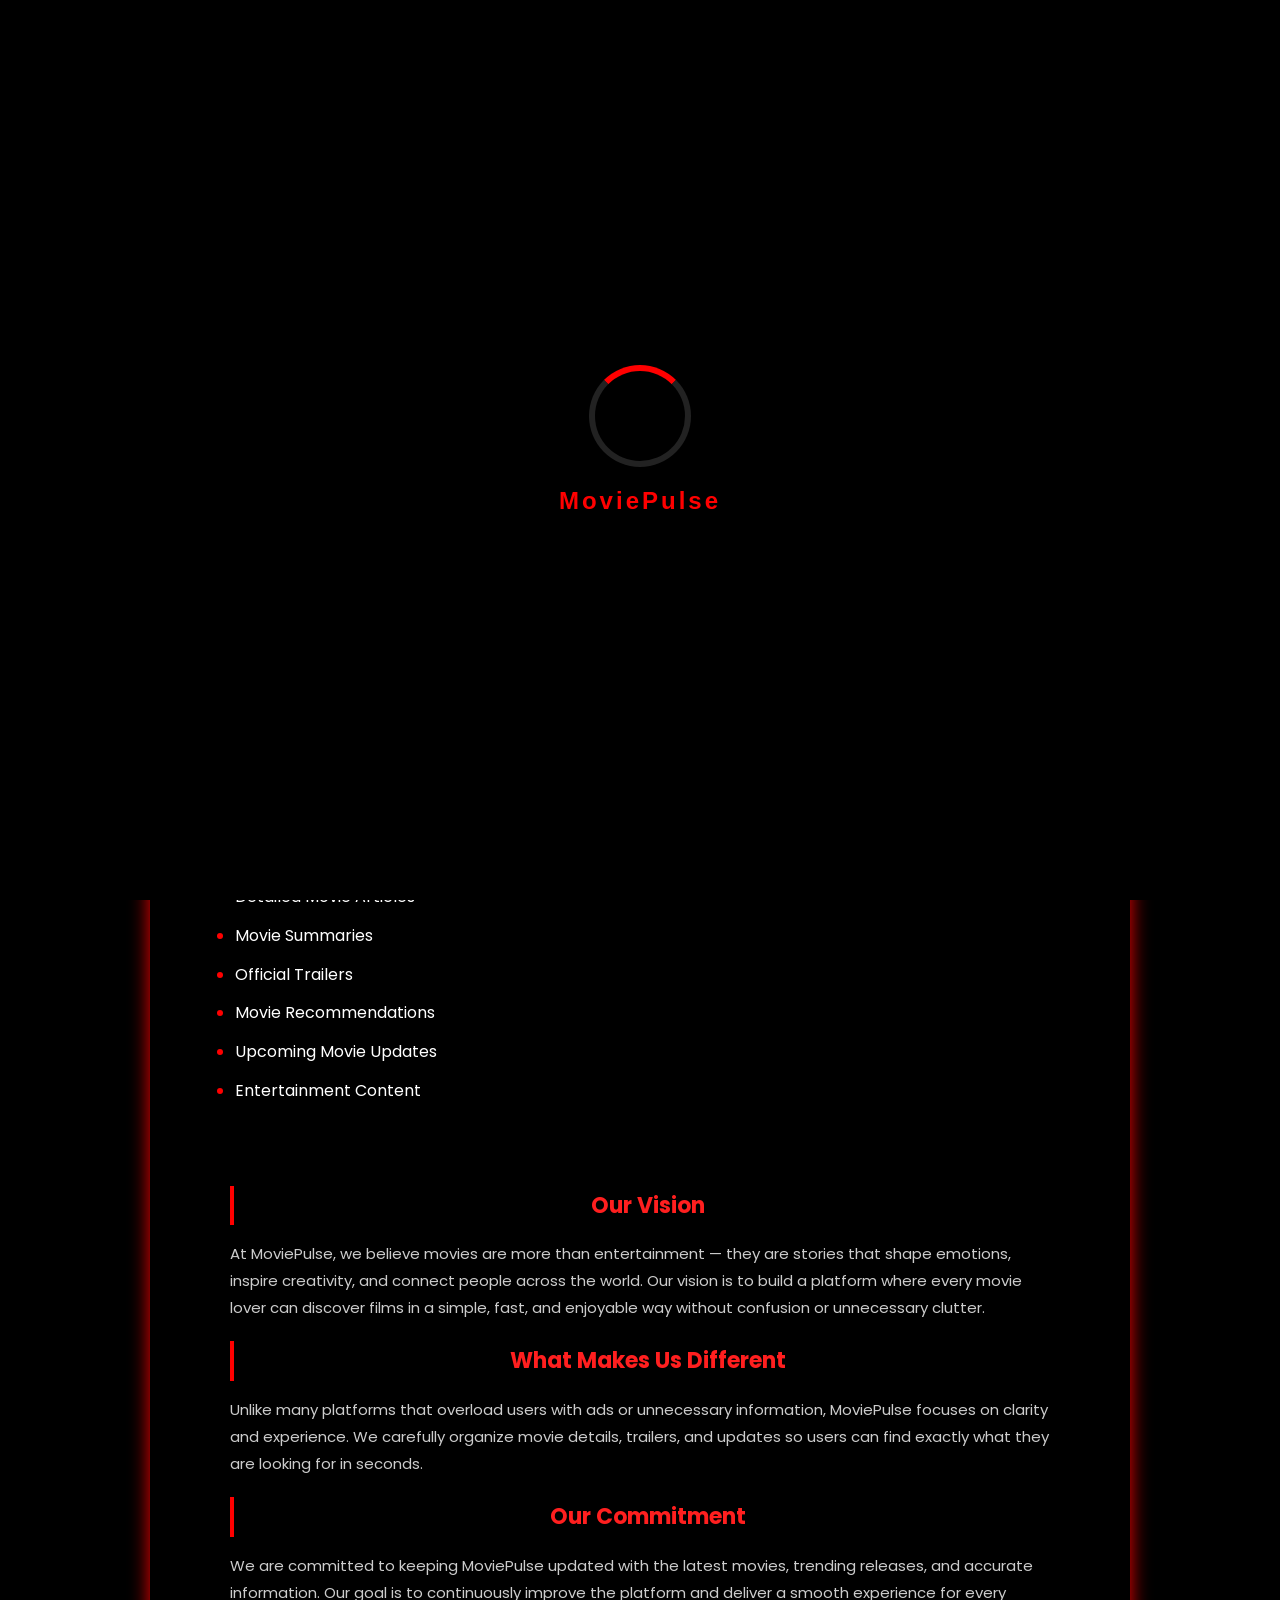
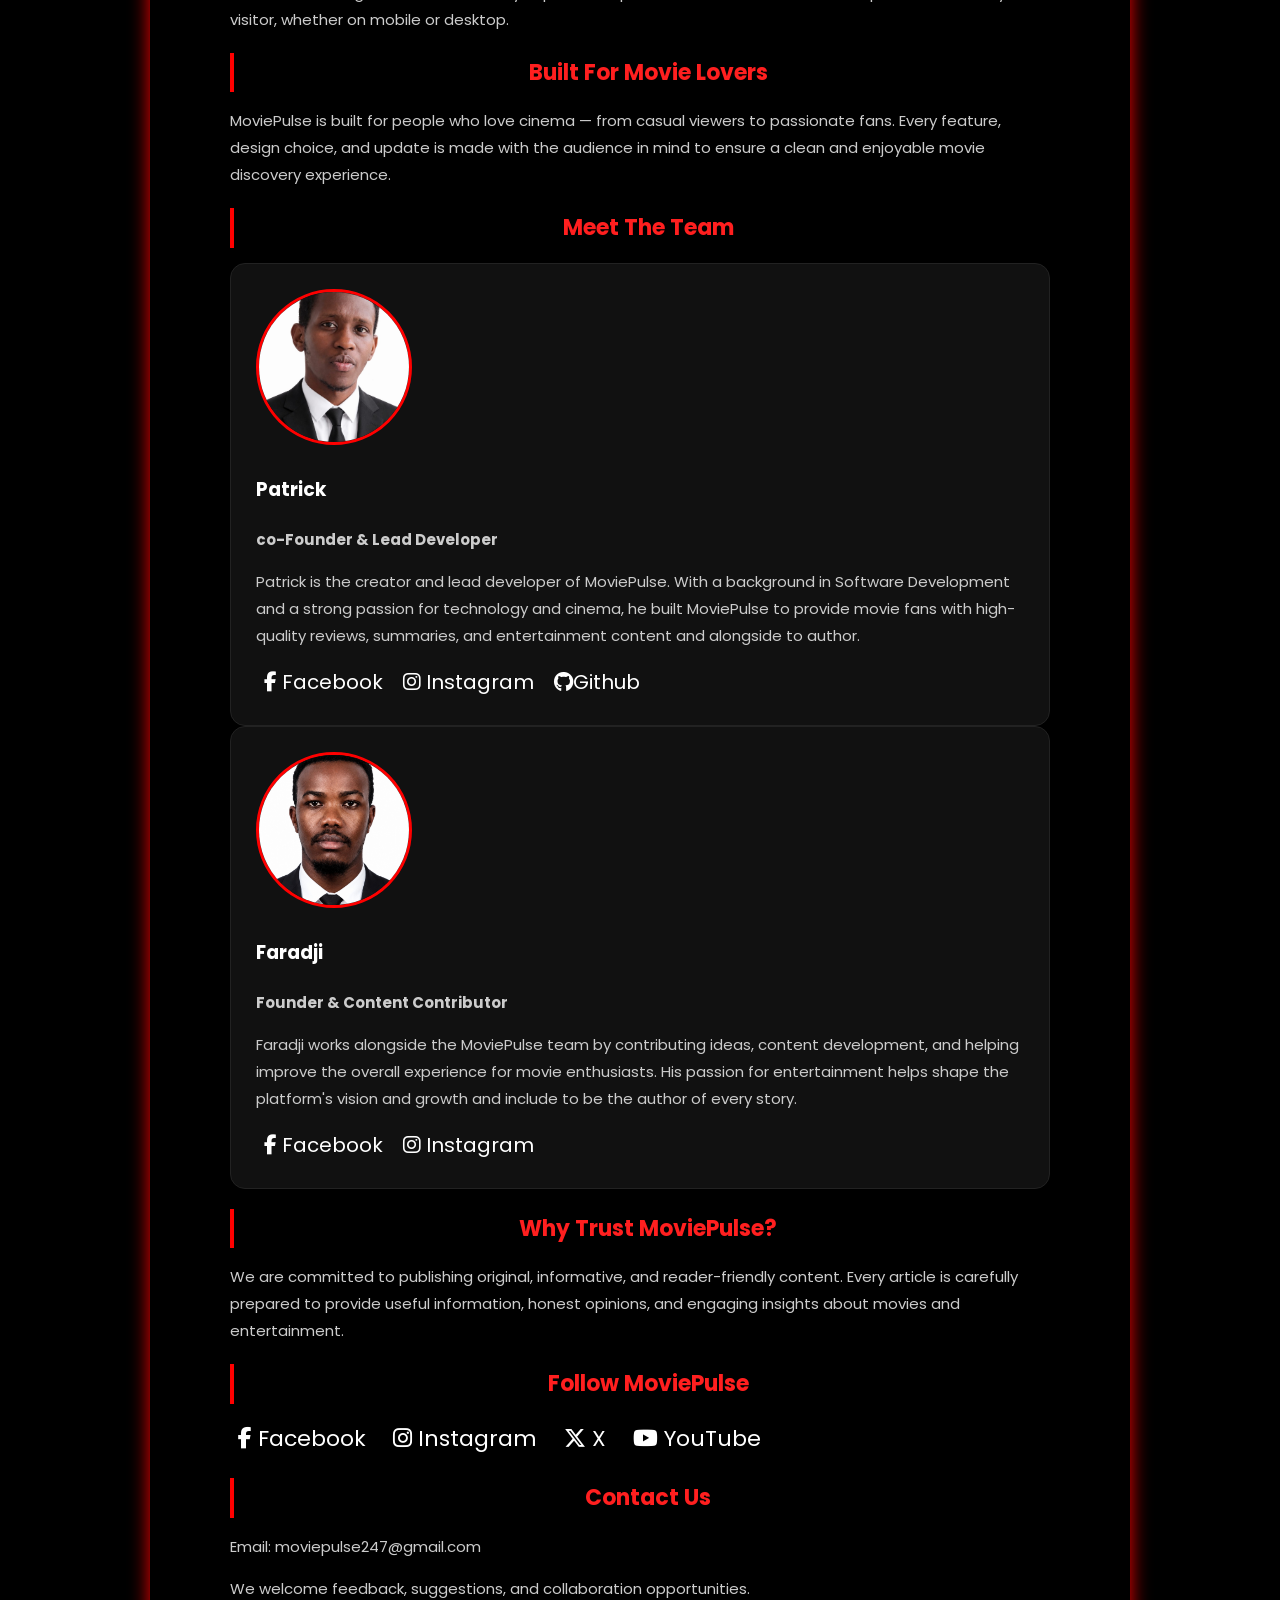
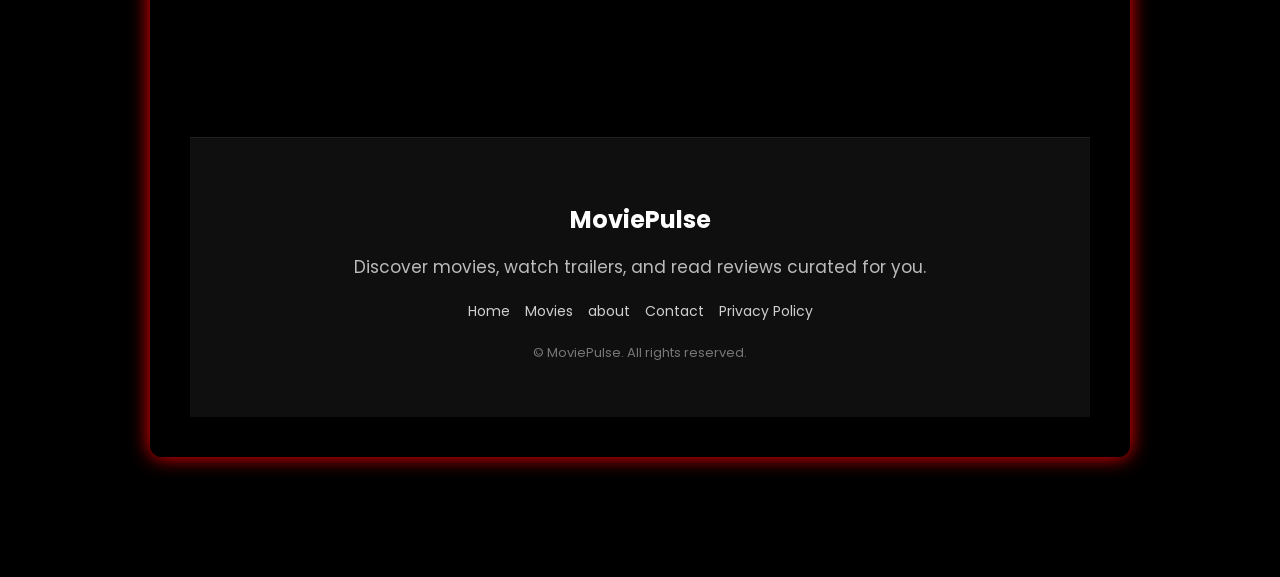
==== about.html @ 517212b6 "Revamp about page layout with logo and nav updates Updated the layout of the about page with logo on" ====
<!-- about.html - updated with logo left, nav right, logo links to home, hover animation -->
<!DOCTYPE html>
<html lang="en">
<head>
<meta charset="UTF-8">
<meta name="viewport" content="width=device-width, initial-scale=1.0">
<title>About Us - MoviePulse247</title>
 <link rel="icon" type="image/png" href="moviepulse (2).png">
 <meta name="description" content="Watch latest movie trailers, reviews, cast details and updates on MoviePulse.">
<meta name="keywords" content="movies, trailers, film reviews, MoviePulse, cinema updates">
<link href="https://fonts.googleapis.com/css2?family=Poppins:wght@300;400;600&display=swap" rel="stylesheet">
        <link rel="stylesheet" href="https://cdnjs.cloudflare.com/ajax/libs/font-awesome/6.5.2/css/all.min.css">

<style>
    body {
        margin: 0;
        font-family: 'Poppins', sans-serif;
        background: black;
        color: white;
    }

    .video-bg {
        position: fixed;
        width: 100%;
        height: 100%;
        object-fit: cover;
        z-index: -1;
        opacity: 0.25;
    }

    header {
        display: flex;
        justify-content: space-between;
        align-items: center;
        padding: 15px 40px;
        background: rgba(0,0,0,0.85);
        border-bottom: 1px solid red;
    }

    .logo {
        font-size: 28px;
        font-weight: 600;
        color: red;
        text-decoration: none;
        transition: transform 0.3s ease, color 0.3s ease;
    }
    .logo:hover { transform: rotate(-10deg) scale(1.1); color:#ff4c4c; }

    .navbar ul {
        list-style: none;
        display: flex;
        gap: 25px;
        margin: 0;
        padding: 0;
    }
    .navbar ul li a {
        color: white;
        text-decoration: none;
        font-size: 16px;
    }
    .navbar ul li a:hover,
    .navbar ul li a.active {
        color: red;
        border-bottom: 2px solid red;
        padding-bottom: 2px;
    }

    .content-box {
        max-width: 900px;
        margin: 120px auto;
        padding: 40px;
        background: rgba(0,0,0,0.85);
        border-radius: 12px;
        box-shadow: 0 0 20px red;
    }

    h1, h2 {
        color: red;
        text-align: center;
    }

    p {
        line-height: 1.7;
        font-size: 17px;
    }

    .terms-link {
        color: #ff4444;
        text-decoration: underline;
        cursor: pointer;
    }

  .site-footer{
  margin-top:60px;
  background:#0f0f0f;
  color:#fff;
  padding:40px 20px;
  text-align:center;
  border-top:1px solid #222;
}

.footer-container{
  max-width:1000px;
  margin:auto;
}

.footer-logo{
  font-size:24px;
  margin-bottom:10px;
}

.footer-text{
  color:#bbb;
  margin-bottom:20px;
  line-height:1.6;
}

.footer-links{
  display:flex;
  flex-wrap:wrap;
  justify-content:center;
  gap:15px;
  margin-bottom:20px;
}

.footer-links a{
  color:#fff;
  text-decoration:none;
  font-size:14px;
  opacity:0.8;
  transition:0.3s;
}

.footer-links a:hover{
  opacity:1;
  color:red;
}

.footer-copy{
  font-size:13px;
  color:#777;
}

    .popup {
        display: none;
        position: fixed;
        z-index: 1000;
        left: 0;
        top: 0;
        width: 100%;
        height: 100%;
        background: black;
    }

    .popup-content {
        background: #fff;
        margin: 10% auto;
        padding: 20px;
        width: 80%;
        max-width: 500px;
        border-radius: 10px;
        text-align: left;
        color: #000;
    }

    .close-btn {
        float: right;
        font-size: 25px;
        cursor: pointer;
    }
        #loader {
  position: fixed;
  top: 0;
  left: 0;
  width: 100%;
  height: 100%;
  background: black;
  display: flex;
  flex-direction: column;
  justify-content: center;
  align-items: center;
  z-index: 9999;
}

.spinner {
  width: 90px;
  height: 90px;
  border: 6px solid #222;
  border-top: 6px solid red;
  border-radius: 50%;
  animation: spin 1s linear infinite;
}

#loader h2 {
  color: red;
  margin-top: 20px;
  font-family: Arial;
  letter-spacing: 3px;
}

@keyframes spin {
  100% {
    transform: rotate(360deg);
  }
}
/* MAIN PAGE */
.about-page{
    max-width:1100px;
    margin:auto;
    padding:40px 20px;
    color:white;
    line-height:1.8;
}

/* HEADINGS */
.about-page h1{
    color:#ff0000;
    text-align:center;
    font-size:3rem;
    margin-bottom:20px;
}

.about-page h2{
    color:#ff0000;
    margin-top:40px;
    margin-bottom:15px;
    border-left:4px solid #ff0000;
    padding-left:12px;
}

.about-page h3{
    color:white;
}

/* PARAGRAPHS */
.about-page p{
    color:#ddd;
    font-size:1.05rem;
}

/* LISTS */
.about-page ul{
    padding-left:25px;
}

.about-page li{
    color:white;
    margin-bottom:10px;
}

/* RED BULLETS */
.about-page li::marker{
    color:#ff0000;
}

/* PROFILE CARDS */
.member-card{
    background:#111;
    border:1px solid #222;
    border-radius:15px;
    padding:25px;
    transition:.3s;
}

.member-card:hover{
    border-color:#ff0000;
    transform:translateY(-5px);
}

/* PROFILE IMAGE */
.profile-img{
    width:150px;
    height:150px;
    border-radius:50%;
    object-fit:cover;
    border:3px solid #ff0000;
}

/* ROLE */
.role{
    color:#ff0000;
    font-weight:bold;
}

/* SOCIAL ICONS */
.socials{
    margin-top:15px;
}

.socials a{
    color:white;
    text-decoration:none;
    margin:0 8px;
    font-size:20px;
    transition:.3s;
}

.socials a:hover{
    color:#ff0000;
}

/* WEBSITE SOCIALS */
.website-socials{
    margin-top:15px;
}

.website-socials a{
    color:white;
    font-size:22px;
    margin-right:15px;
    transition:.3s;
}

.website-socials a:hover{
    color:#ff0000;
}
        .about-extra{
    margin-top:40px;
    padding:20px;
    max-width:900px;
}

.about-extra h2{
    color:#ff1f1f;
    margin-top:20px;
    font-size:22px;
}

.about-extra p{
    color:#ccc;
    line-height:1.8;
    margin-top:10px;
    font-size:15px;
}
</style>
</head>

<body>
        <div id="loader">
  <div class="spinner"></div>
  <h2>MoviePulse</h2>
</div>

<header>
    <a href="index.html" class="logo"> MoviePulse247</a>
        
 
    <nav class="navbar">
        <ul id ="menu">
            <li><a href="index.html">Home</a></li>
            <li><a href="poster.html">movies</a></li>
            <li><a href="about.html" class="active">About</a></li>
           <li><a href="privacy.html">privacy policy</a></li>
                <li><a href="contact.html">contact</a></li>
        </ul>
    </nav>
</header>
       

<div class="content-box">

    <h1>About MoviePulse247</h1>

    <p>

<strong>MoviePulse247</strong> is an independent movie review website created for movie lovers who want honest reviews, trailer breakdowns, recommendations, and entertainment news. We focus on helping viewers decide what to watch by publishing original reviews rather than simply repeating movie summaries.

    </p>

    <p>
        We are passionate about cinema, storytelling, and helping movie lovers stay informed 24/7.
    </p>

    <p>
        To read our Terms & Conditions, click here:
        <a href="#terms" class="terms-link" id="openTerms">Go to Terms & Conditions</a>
    </p>

        <section class="about-page">

  <h2>Our Mission</h2>

  <p>
    Our mission is to create a reliable and easy-to-use movie platform where visitors
    can explore films, learn about upcoming releases, read detailed reviews, and find
    recommendations based on their interests. We aim to make discovering movies simple,
    enjoyable, and accessible to everyone.
  </p>

  <h2>What We Offer</h2>

  <ul>
    <li>Movie Reviews</li>
    <li>Detailed Movie Articles</li>
    <li>Movie Summaries</li>
    <li>Official Trailers</li>
    <li>Movie Recommendations</li>
    <li>Upcoming Movie Updates</li>
    <li>Entertainment Content</li>
  </ul>
         <div class="about-extra">

  <h2>Our Vision</h2>
  <p>
    At MoviePulse, we believe movies are more than entertainment — they are stories that shape emotions, inspire creativity, and connect people across the world. Our vision is to build a platform where every movie lover can discover films in a simple, fast, and enjoyable way without confusion or unnecessary clutter.
  </p>

  <h2>What Makes Us Different</h2>
  <p>
    Unlike many platforms that overload users with ads or unnecessary information, MoviePulse focuses on clarity and experience. We carefully organize movie details, trailers, and updates so users can find exactly what they are looking for in seconds.
  </p>

  <h2>Our Commitment</h2>
  <p>
    We are committed to keeping MoviePulse updated with the latest movies, trending releases, and accurate information. Our goal is to continuously improve the platform and deliver a smooth experience for every visitor, whether on mobile or desktop.
  </p>

  <h2>Built For Movie Lovers</h2>
  <p>
    MoviePulse is built for people who love cinema — from casual viewers to passionate fans. Every feature, design choice, and update is made with the audience in mind to ensure a clean and enjoyable movie discovery experience.
  </p>

  <h2>Meet The Team</h2>

  <div class="team-container">

    <div class="member-card">
      <img src="porfile2.jpeg" alt="Shyaka Patrick" class="profile-img">
      <h3>Patrick</h3>
      <p class="role">co-Founder & Lead Developer</p>

      <p>
        Patrick is the creator and lead developer of MoviePulse. With a background
        in Software Development and a strong passion for technology and cinema,
        he built MoviePulse to provide movie fans with high-quality reviews,
        summaries, and entertainment content and alongside to author.
      </p>

      <div class="socials">
        <a href="#"><i class="fa-brands fa-facebook-f"></i> Facebook</a>
       <a href="#"><i class="fa-brands fa-instagram"></i> Instagram</a>
      <a href="#"> <i class="fa-brands fa-github"></i>Github</a>
      </div>
    </div>

    <div class="member-card">
      <img src="profile3.jpeg" alt="Faradji" class="profile-img">
      <h3>Faradji</h3>
      <p class="role">Founder & Content Contributor</p>

      <p>
        Faradji works alongside the MoviePulse team by contributing ideas,
        content development, and helping improve the overall experience for
        movie enthusiasts. His passion for entertainment helps shape the
        platform's vision and growth and include to be the author of every story.
      </p>

      <div class="socials">
      <a href="#"><i class="fa-brands fa-facebook-f"></i> Facebook</a>
     <a href="#"><i class="fa-brands fa-instagram"></i> Instagram</a>
      </div>
    </div>

  </div>

  <h2>Why Trust MoviePulse?</h2>

  <p>
    We are committed to publishing original, informative, and reader-friendly
    content. Every article is carefully prepared to provide useful information,
    honest opinions, and engaging insights about movies and entertainment.
  </p>

  <h2>Follow MoviePulse</h2>

  <div class="website-socials">
 <div class="socials">
  <a href="#"><i class="fa-brands fa-facebook-f"></i> Facebook</a>
  <a href="#"><i class="fa-brands fa-instagram"></i> Instagram</a>
  <a href="#"><i class="fa-brands fa-x-twitter"></i> X</a>
  <a href="#"><i class="fa-brands fa-youtube"></i> YouTube</a>
</div>
  </div>

  <h2>Contact Us</h2>

  <p>
    Email: moviepulse247@gmail.com
  </p>

  <p>
    We welcome feedback, suggestions, and collaboration opportunities.
  </p>

</section>

  <footer class="site-footer">
  <div class="footer-container">

    <h3 class="footer-logo">MoviePulse</h3>

    <p class="footer-text">
      Discover movies, watch trailers, and read reviews curated for you.
    </p>

    <div class="footer-links">
      <a href="index.html">Home</a>
      <a href="poster.html">Movies</a>
      <a href="about.html">about</a>
      <a href="contact.html">Contact</a>
      <a href="privacy.html">Privacy Policy</a>
    </div>

    <p class="footer-copy">
      © MoviePulse. All rights reserved.
    </p>

  </div>
</footer>

<div id="termsPopup" class="popup">
  <div class="popup-content">
    <span class="close-btn" id="closeTerms">&times;</span>
    <h2>Terms & Conditions</h2>
    <p>
     <bold>Terms and Conditions</bold> 

Welcome to MoviePulse. By accessing this website, you agree to comply with these terms.
<strong> Use of Content</strong>
All content on this site is for informational purposes only. You may not copy, reproduce, or distribute content without permission.
<bold>Intellectual Property</bold> 

All logos, text, and design elements are owned by MoviePulse unless otherwise stated. Third-party content belongs to its respective owners.

<strong> No Hosting of Content</strong>

MoviePulse does not host or upload any movies or copyrighted content. We only provide reviews, trailers, and informational content.

<strong> User Responsibilities</strong>

Users agree not to misuse the website or engage in harmful activities.

<bold>Contact</bold>

For any questions, please contact us via the Contact page.

    </p>
  </div>
</div>
        </div>
        


</div>
<script>
document.getElementById("openTerms").onclick = function() {
  document.getElementById("termsPopup").style.display = "block";
};

document.getElementById("closeTerms").onclick = function() {
  document.getElementById("termsPopup").style.display = "none";
};

window.onclick = function(event) {
  if (event.target == document.getElementById("termsPopup")) {
    document.getElementById("termsPopup").style.display = "none";
  }
};
</script>
        <script>
        window.addEventListener("load", function () {
  setTimeout(() => {
    document.getElementById("loader").style.display = "none";
  }, 2500);
});
        </script>

</body>
</html>
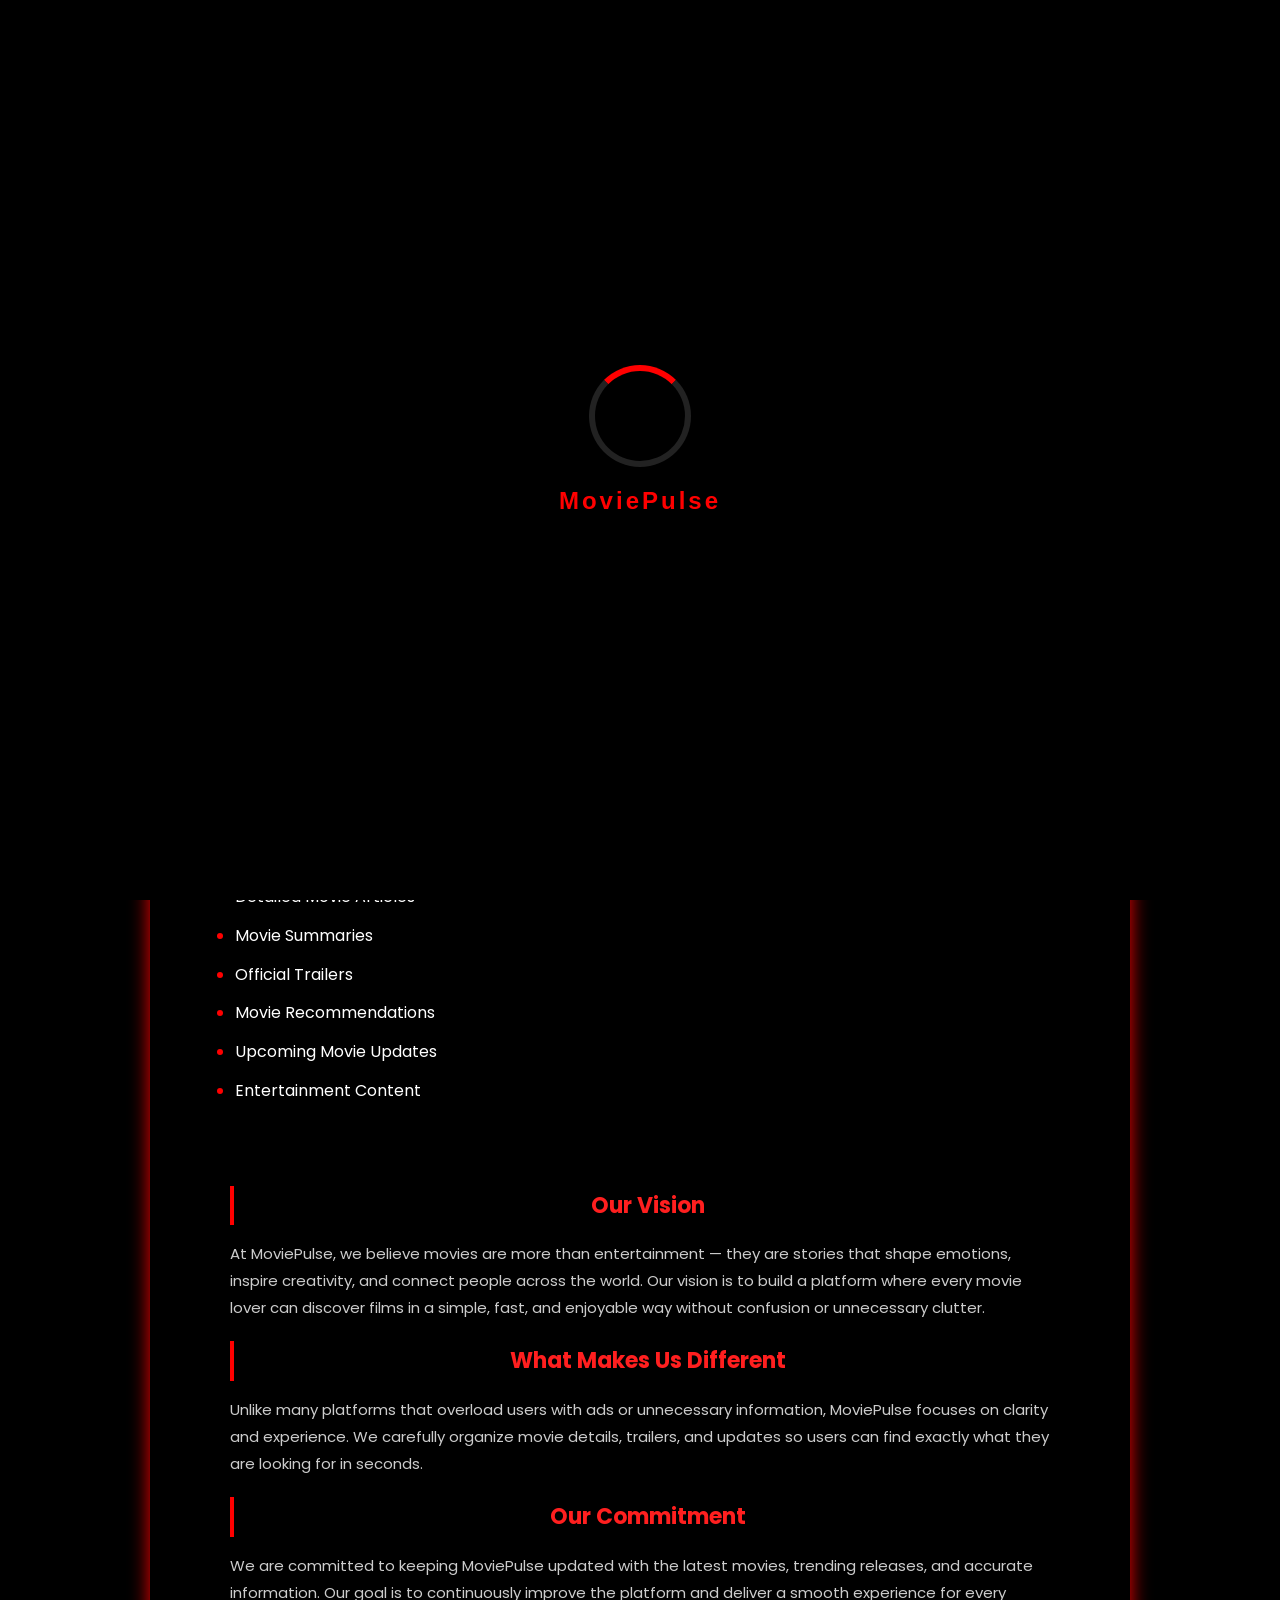
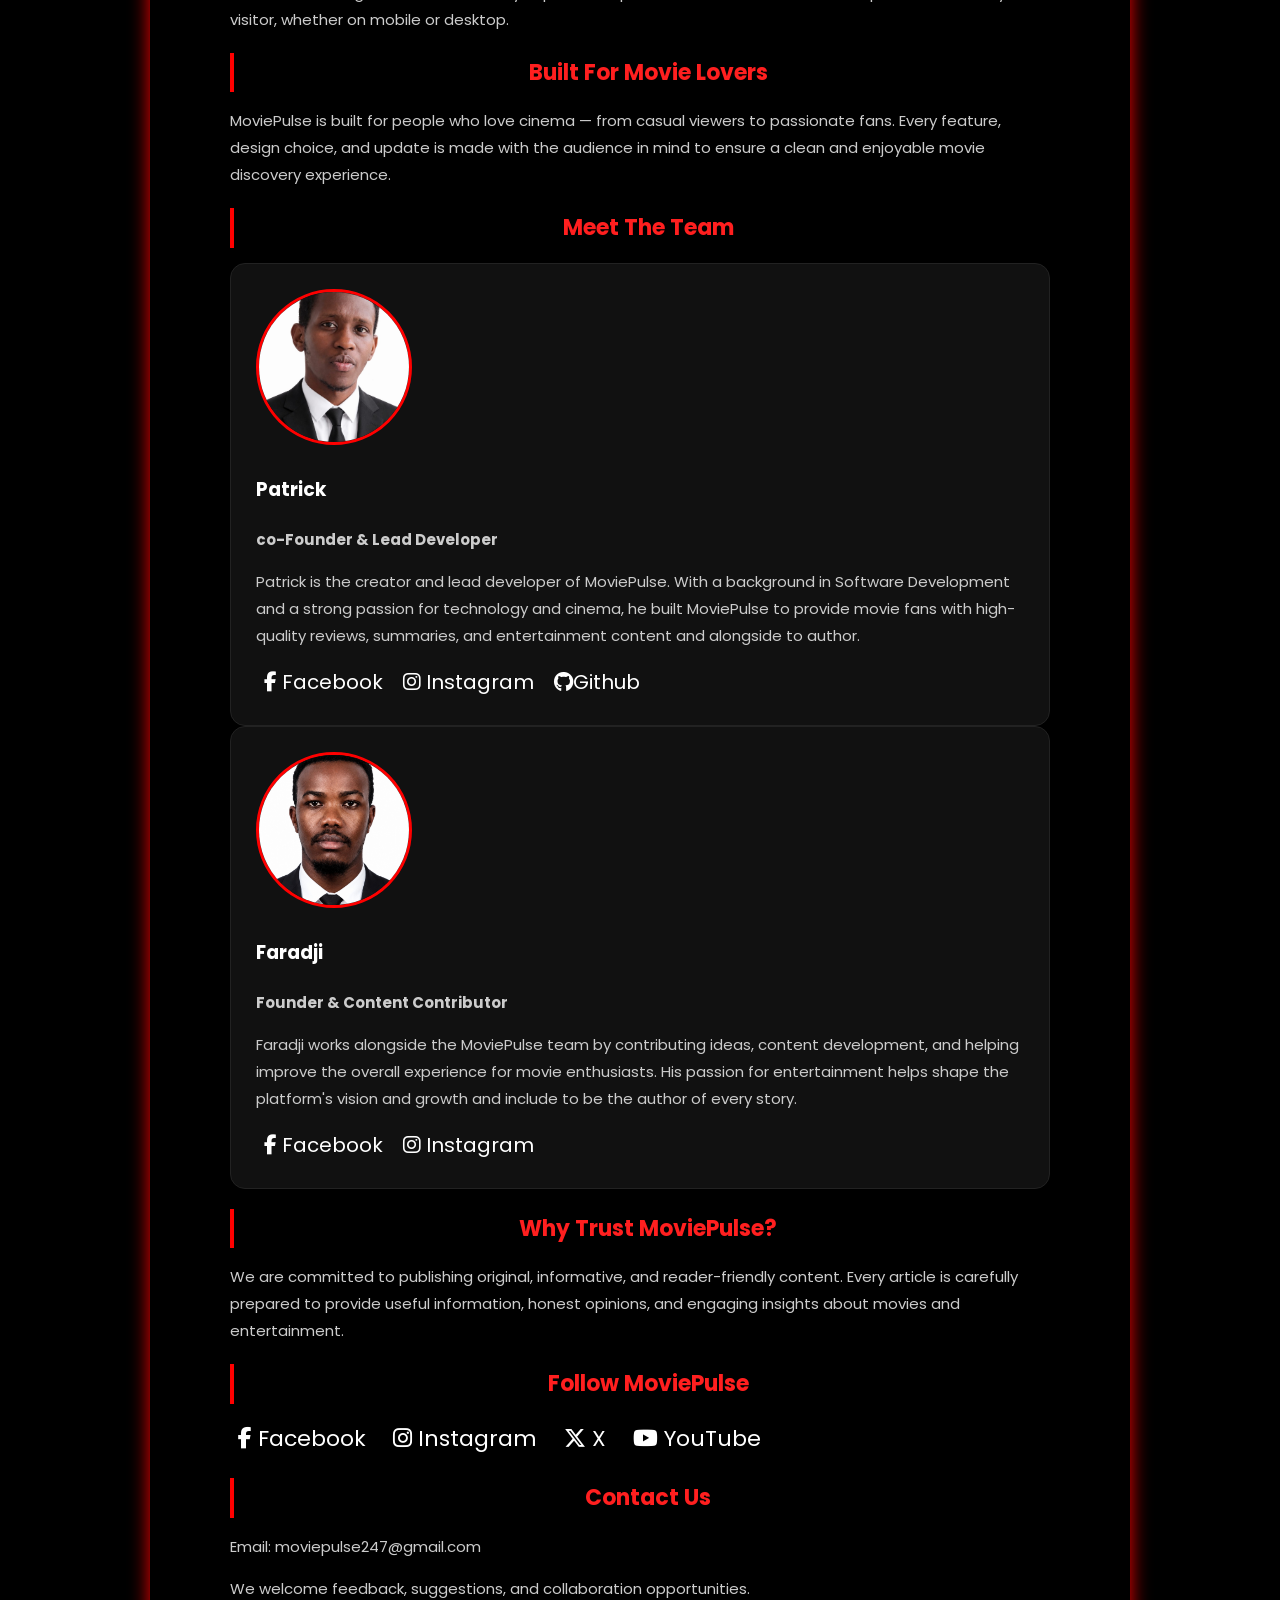
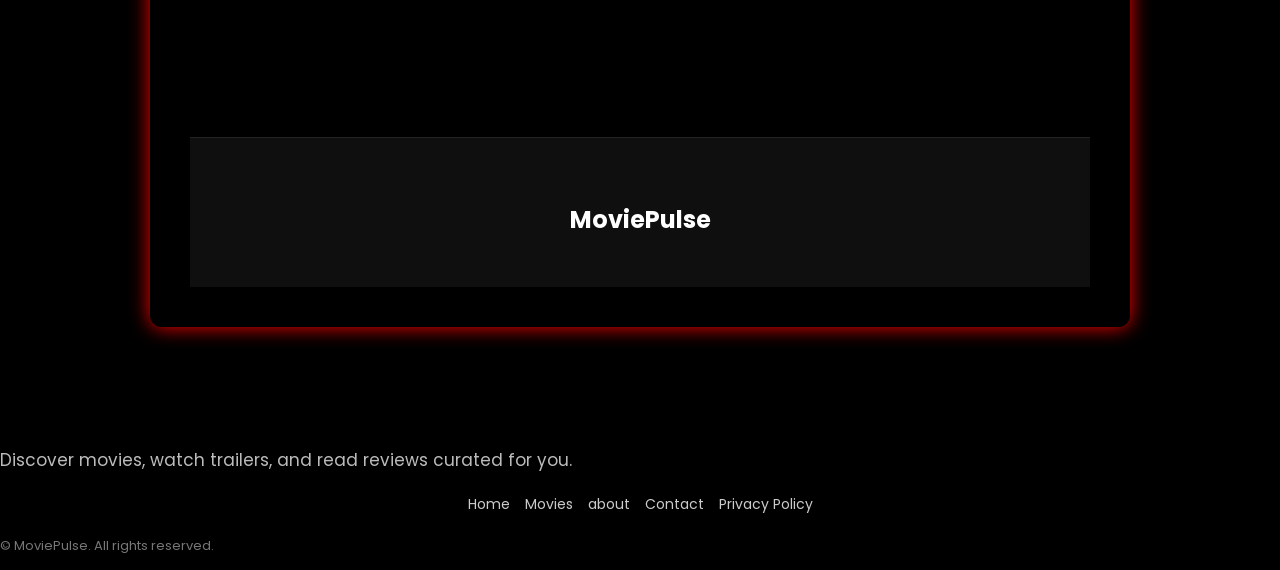
==== commit 068cb632: "Revamp about.html layout with logo and nav adjustments Updated the layout of the about page with log" ====
--- a/about.html
+++ b/about.html
@@ -499,6 +499,42 @@
 
     <h3 class="footer-logo">MoviePulse</h3>
 
+ 
+
+<div id="termsPopup" class="popup">
+  <div class="popup-content">
+    <span class="close-btn" id="closeTerms">&times;</span>
+    <h2>Terms & Conditions</h2>
+    <p>
+     <bold>Terms and Conditions</bold> 
+
+Welcome to MoviePulse. By accessing this website, you agree to comply with these terms.
+<strong> Use of Content</strong>
+All content on this site is for informational purposes only. You may not copy, reproduce, or distribute content without permission.
+<bold>Intellectual Property</bold> 
+
+All logos, text, and design elements are owned by MoviePulse unless otherwise stated. Third-party content belongs to its respective owners.
+
+<strong> No Hosting of Content</strong>
+
+MoviePulse does not host or upload any movies or copyrighted content. We only provide reviews, trailers, and informational content.
+
+<strong> User Responsibilities</strong>
+
+Users agree not to misuse the website or engage in harmful activities.
+
+<bold>Contact</bold>
+
+For any questions, please contact us via the Contact page.
+
+    </p>
+  </div>
+</div>
+        </div>
+        
+
+
+</div>
     <p class="footer-text">
       Discover movies, watch trailers, and read reviews curated for you.
     </p>
@@ -517,41 +553,6 @@
 
   </div>
 </footer>
-
-<div id="termsPopup" class="popup">
-  <div class="popup-content">
-    <span class="close-btn" id="closeTerms">&times;</span>
-    <h2>Terms & Conditions</h2>
-    <p>
-     <bold>Terms and Conditions</bold> 
-
-Welcome to MoviePulse. By accessing this website, you agree to comply with these terms.
-<strong> Use of Content</strong>
-All content on this site is for informational purposes only. You may not copy, reproduce, or distribute content without permission.
-<bold>Intellectual Property</bold> 
-
-All logos, text, and design elements are owned by MoviePulse unless otherwise stated. Third-party content belongs to its respective owners.
-
-<strong> No Hosting of Content</strong>
-
-MoviePulse does not host or upload any movies or copyrighted content. We only provide reviews, trailers, and informational content.
-
-<strong> User Responsibilities</strong>
-
-Users agree not to misuse the website or engage in harmful activities.
-
-<bold>Contact</bold>
-
-For any questions, please contact us via the Contact page.
-
-    </p>
-  </div>
-</div>
-        </div>
-        
-
-
-</div>
 <script>
 document.getElementById("openTerms").onclick = function() {
   document.getElementById("termsPopup").style.display = "block";
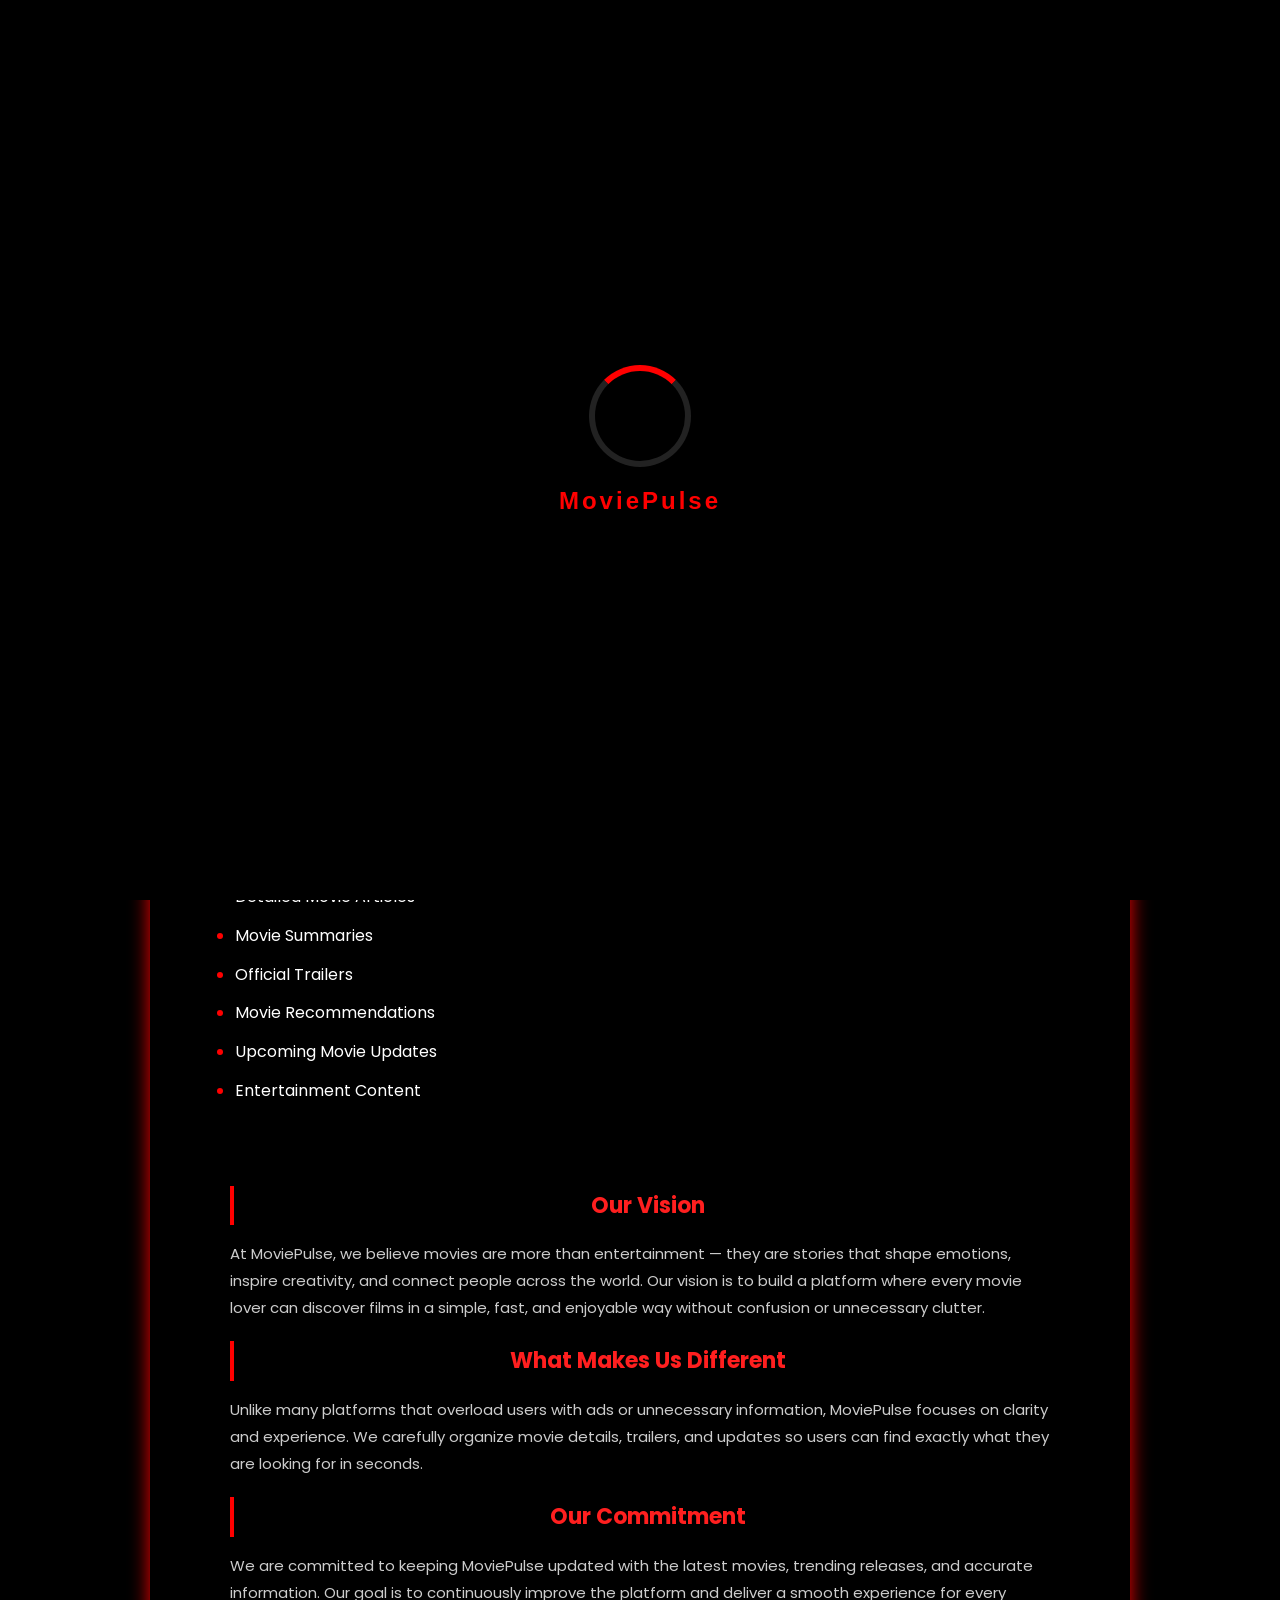
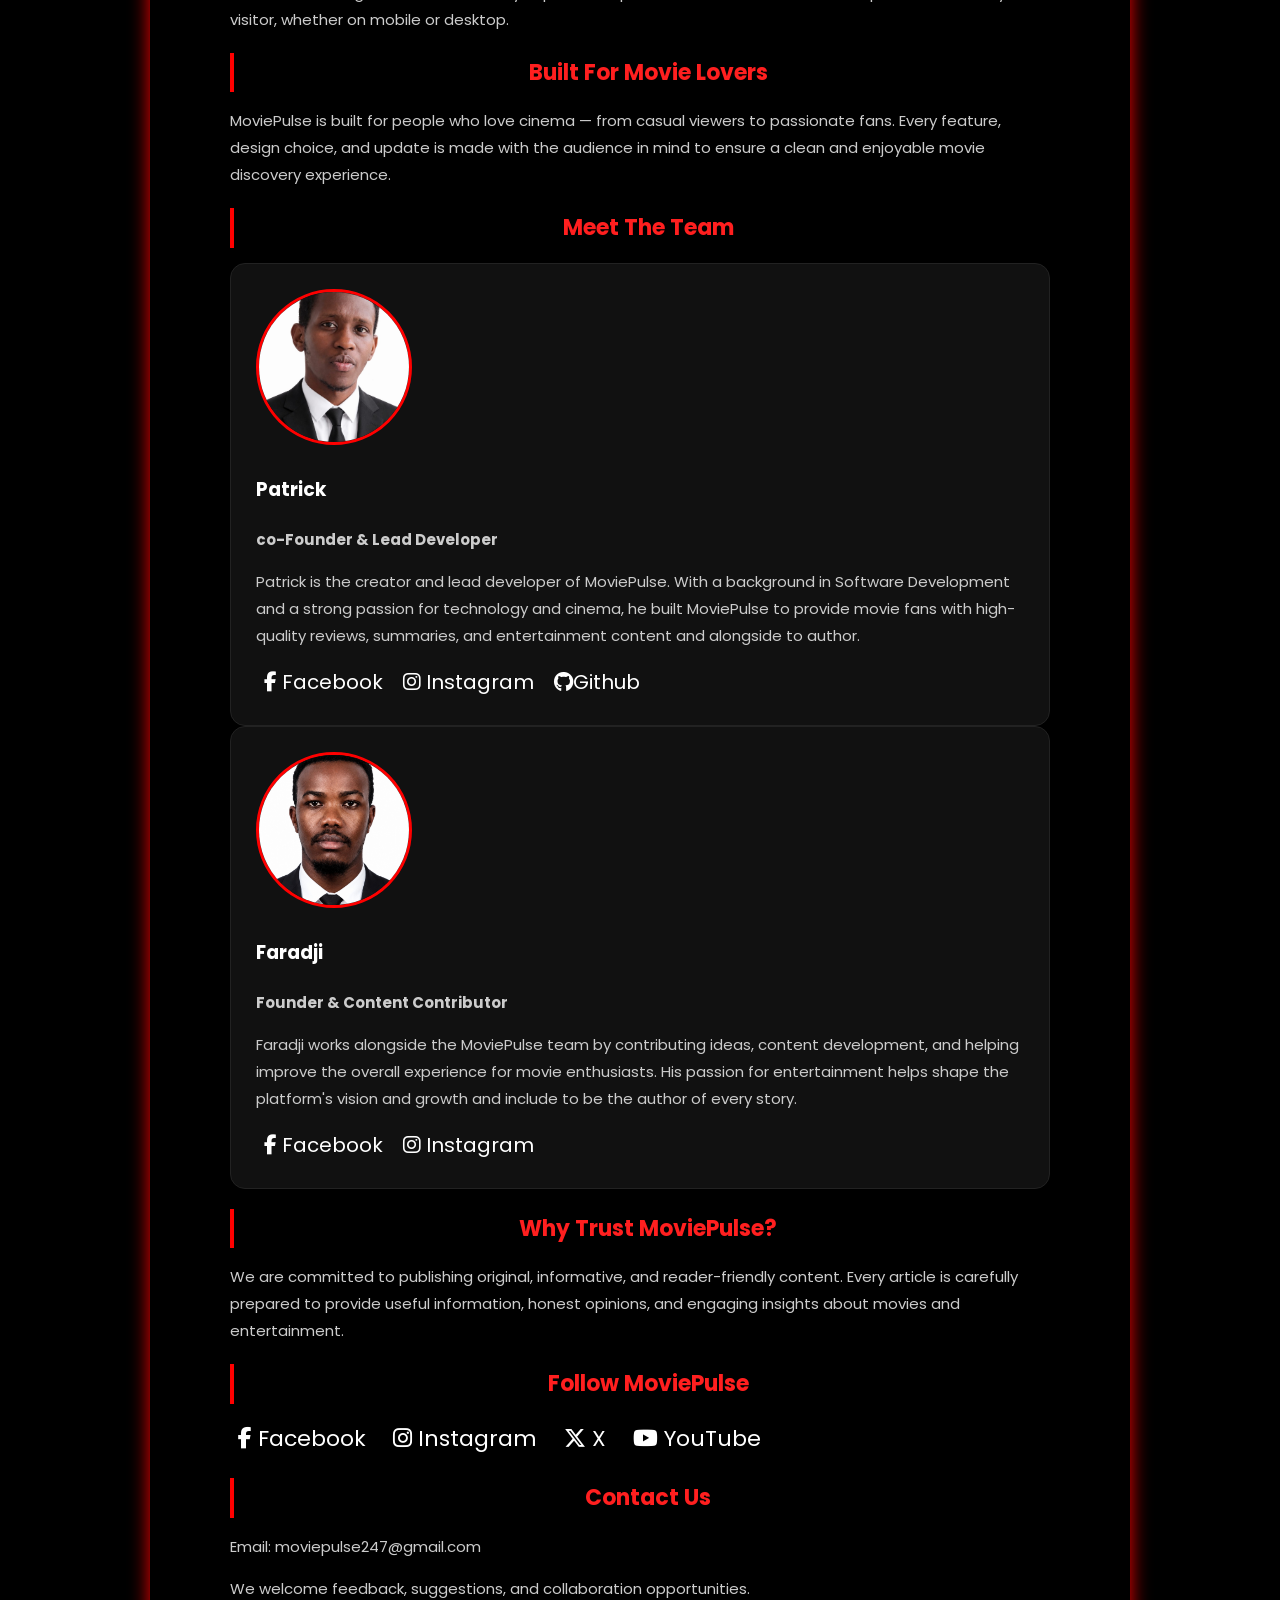
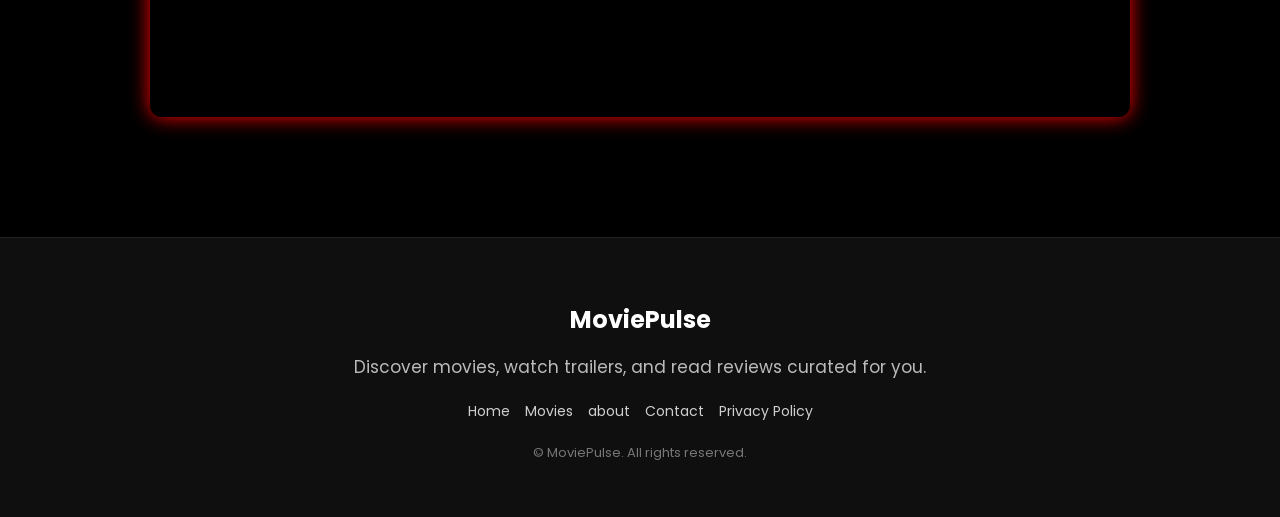
==== commit 32e1b677: "Revamp about.html layout with logo and nav adjustments Updated the layout of the about page with a l" ====
--- a/about.html
+++ b/about.html
@@ -494,12 +494,6 @@
 
 </section>
 
-  <footer class="site-footer">
-  <div class="footer-container">
-
-    <h3 class="footer-logo">MoviePulse</h3>
-
- 
 
 <div id="termsPopup" class="popup">
   <div class="popup-content">
@@ -535,6 +529,10 @@
 
 
 </div>
+   <footer class="site-footer">
+  <div class="footer-container">
+
+    <h3 class="footer-logo">MoviePulse</h3>
     <p class="footer-text">
       Discover movies, watch trailers, and read reviews curated for you.
     </p>
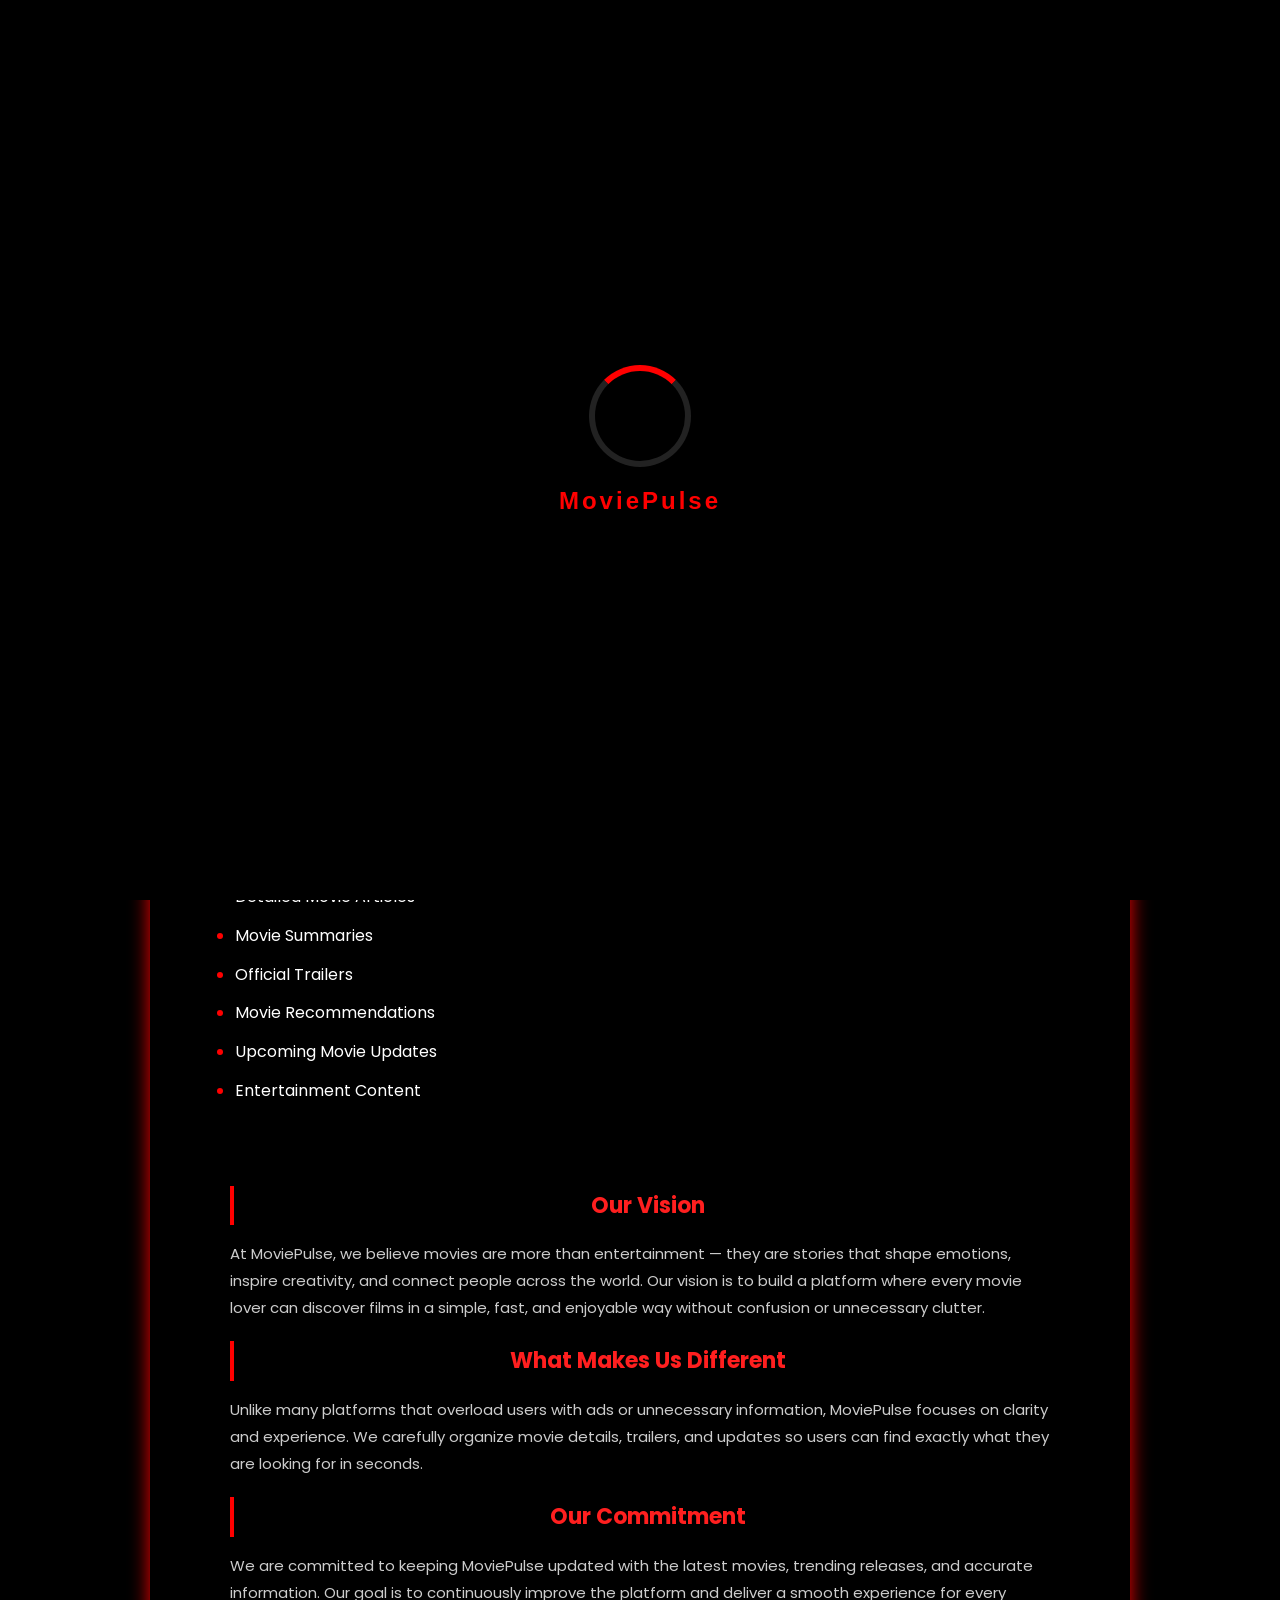
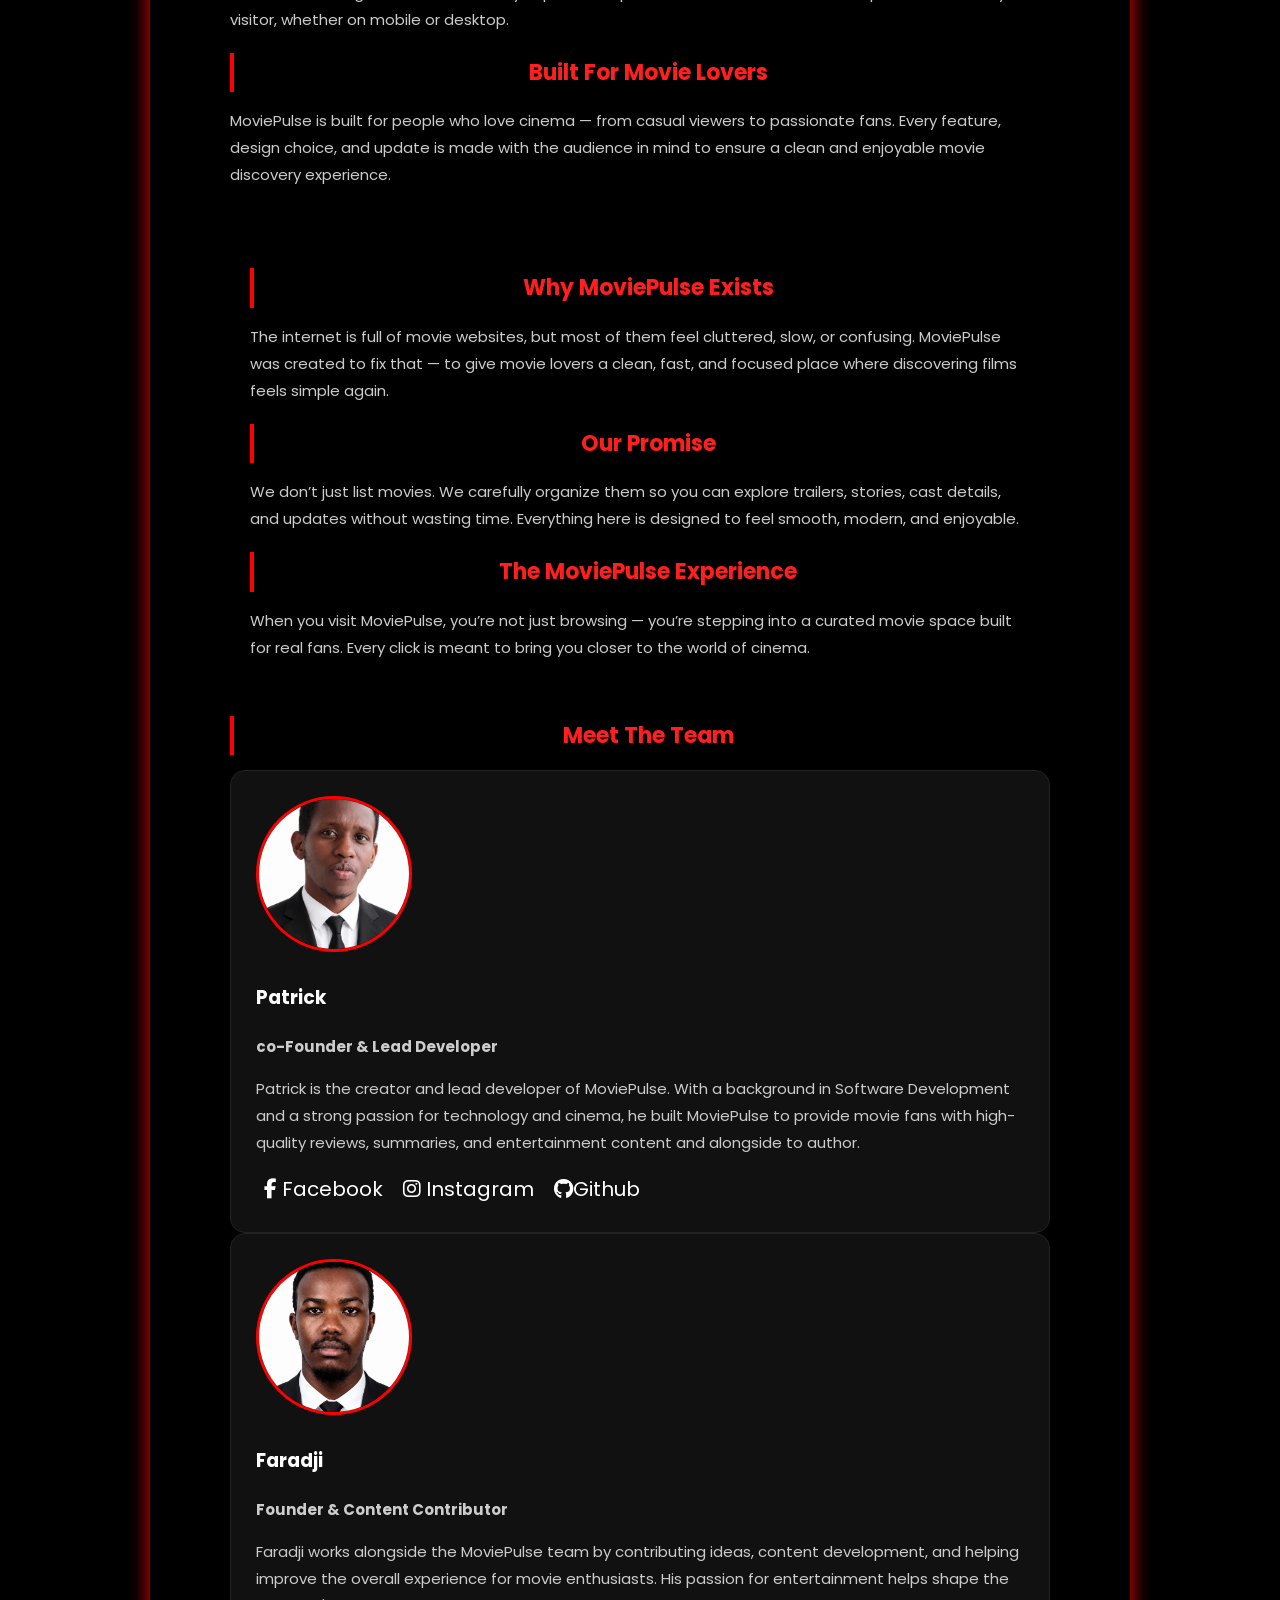
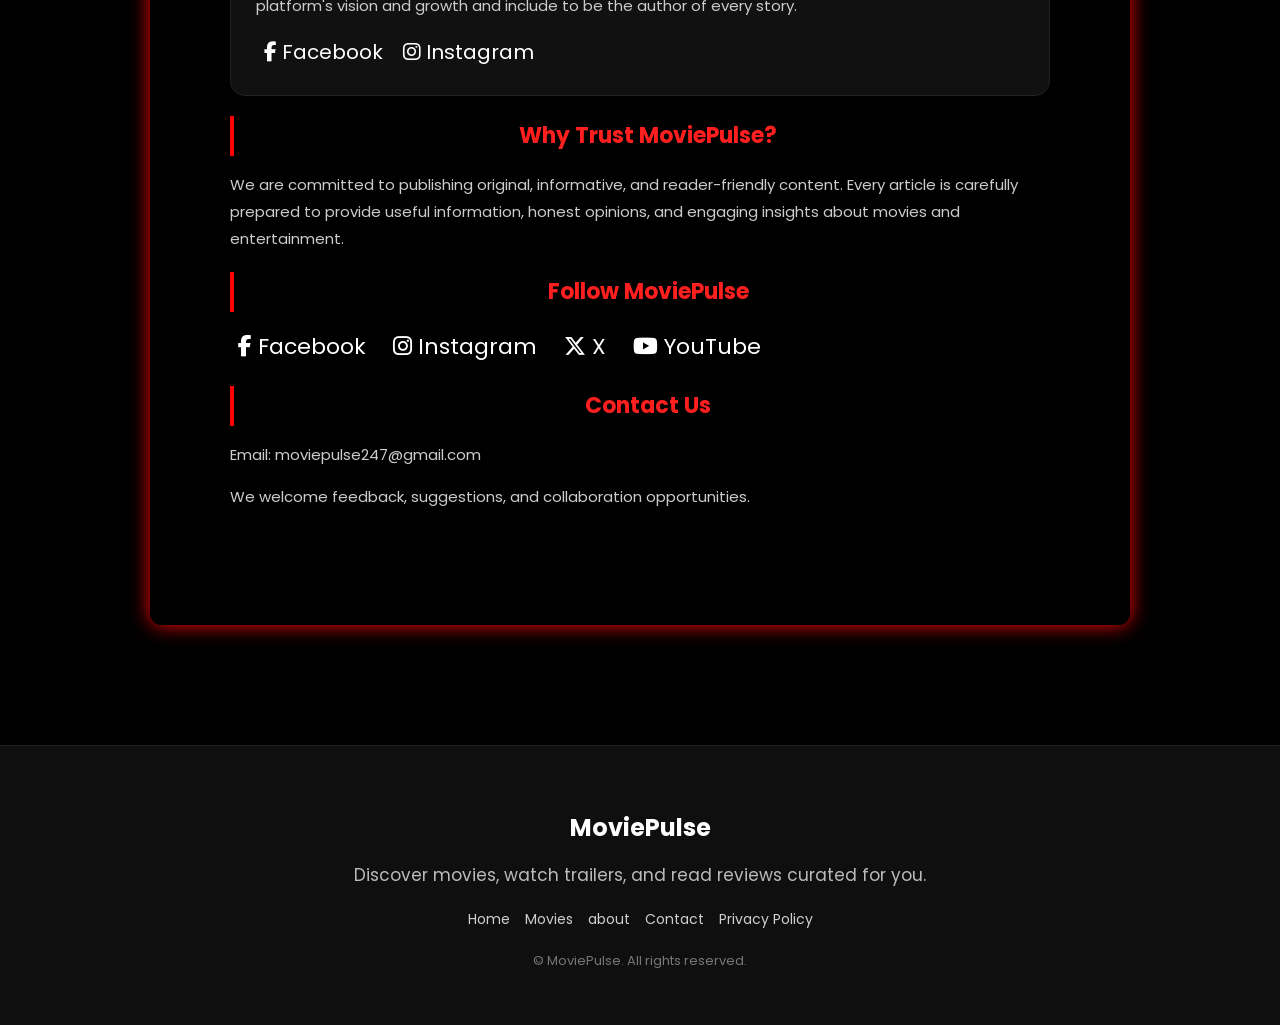
==== commit 82feb2fb: "Update about.html with new layout and styles" ====
--- a/about.html
+++ b/about.html
@@ -331,6 +331,23 @@
     line-height:1.8;
     margin-top:10px;
     font-size:15px;
+}
+ .about-highlight{
+    margin-top:40px;
+    padding:20px;
+}
+
+.about-highlight h2{
+    color:#ff1f1f;
+    font-size:22px;
+    margin-top:20px;
+}
+
+.about-highlight p{
+    color:#ccc;
+    line-height:1.8;
+    font-size:15px;
+    margin-top:10px;
 }
 </style>
 </head>
@@ -419,6 +436,24 @@
   <p>
     MoviePulse is built for people who love cinema — from casual viewers to passionate fans. Every feature, design choice, and update is made with the audience in mind to ensure a clean and enjoyable movie discovery experience.
   </p>
+          <div class="about-highlight">
+
+  <h2>Why MoviePulse Exists</h2>
+  <p>
+    The internet is full of movie websites, but most of them feel cluttered, slow, or confusing. MoviePulse was created to fix that — to give movie lovers a clean, fast, and focused place where discovering films feels simple again.
+  </p>
+
+  <h2>Our Promise</h2>
+  <p>
+    We don’t just list movies. We carefully organize them so you can explore trailers, stories, cast details, and updates without wasting time. Everything here is designed to feel smooth, modern, and enjoyable.
+  </p>
+
+  <h2>The MoviePulse Experience</h2>
+  <p>
+    When you visit MoviePulse, you’re not just browsing — you’re stepping into a curated movie space built for real fans. Every click is meant to bring you closer to the world of cinema.
+  </p>
+
+</div>
 
   <h2>Meet The Team</h2>
 
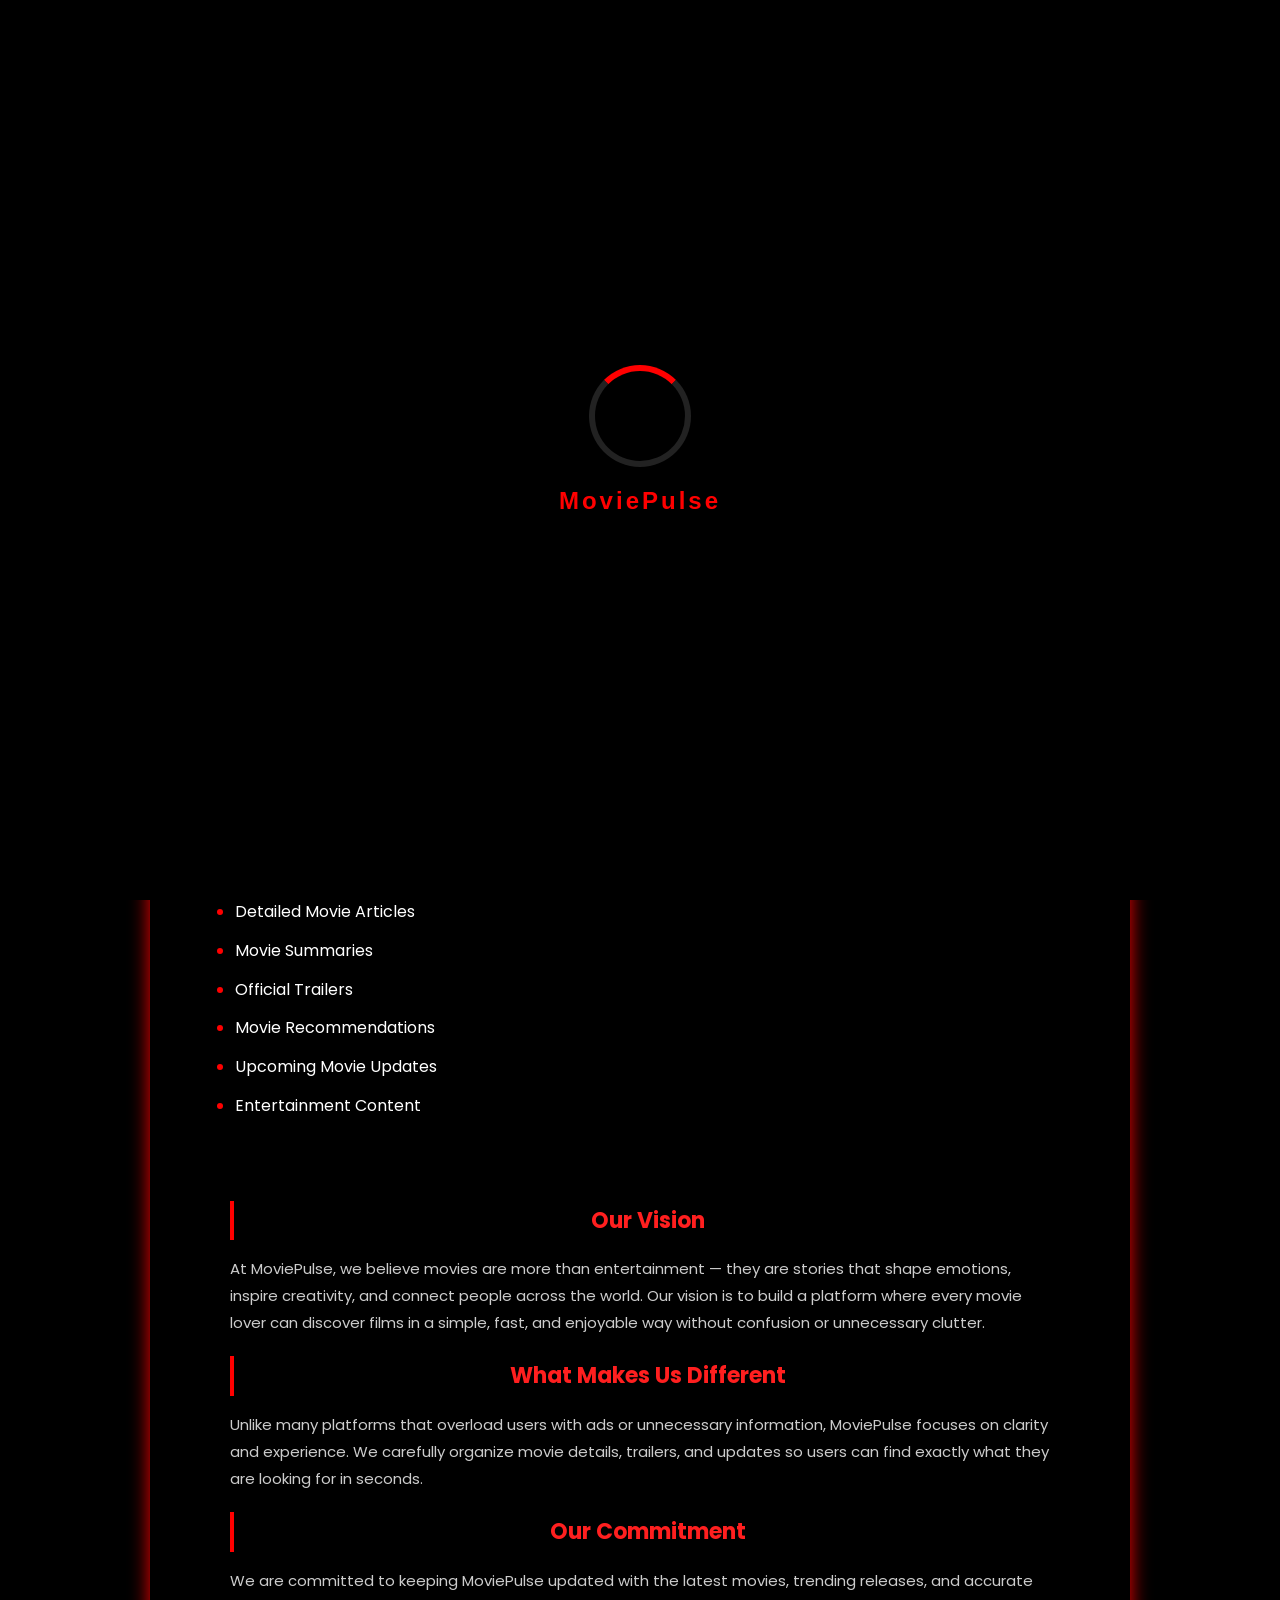
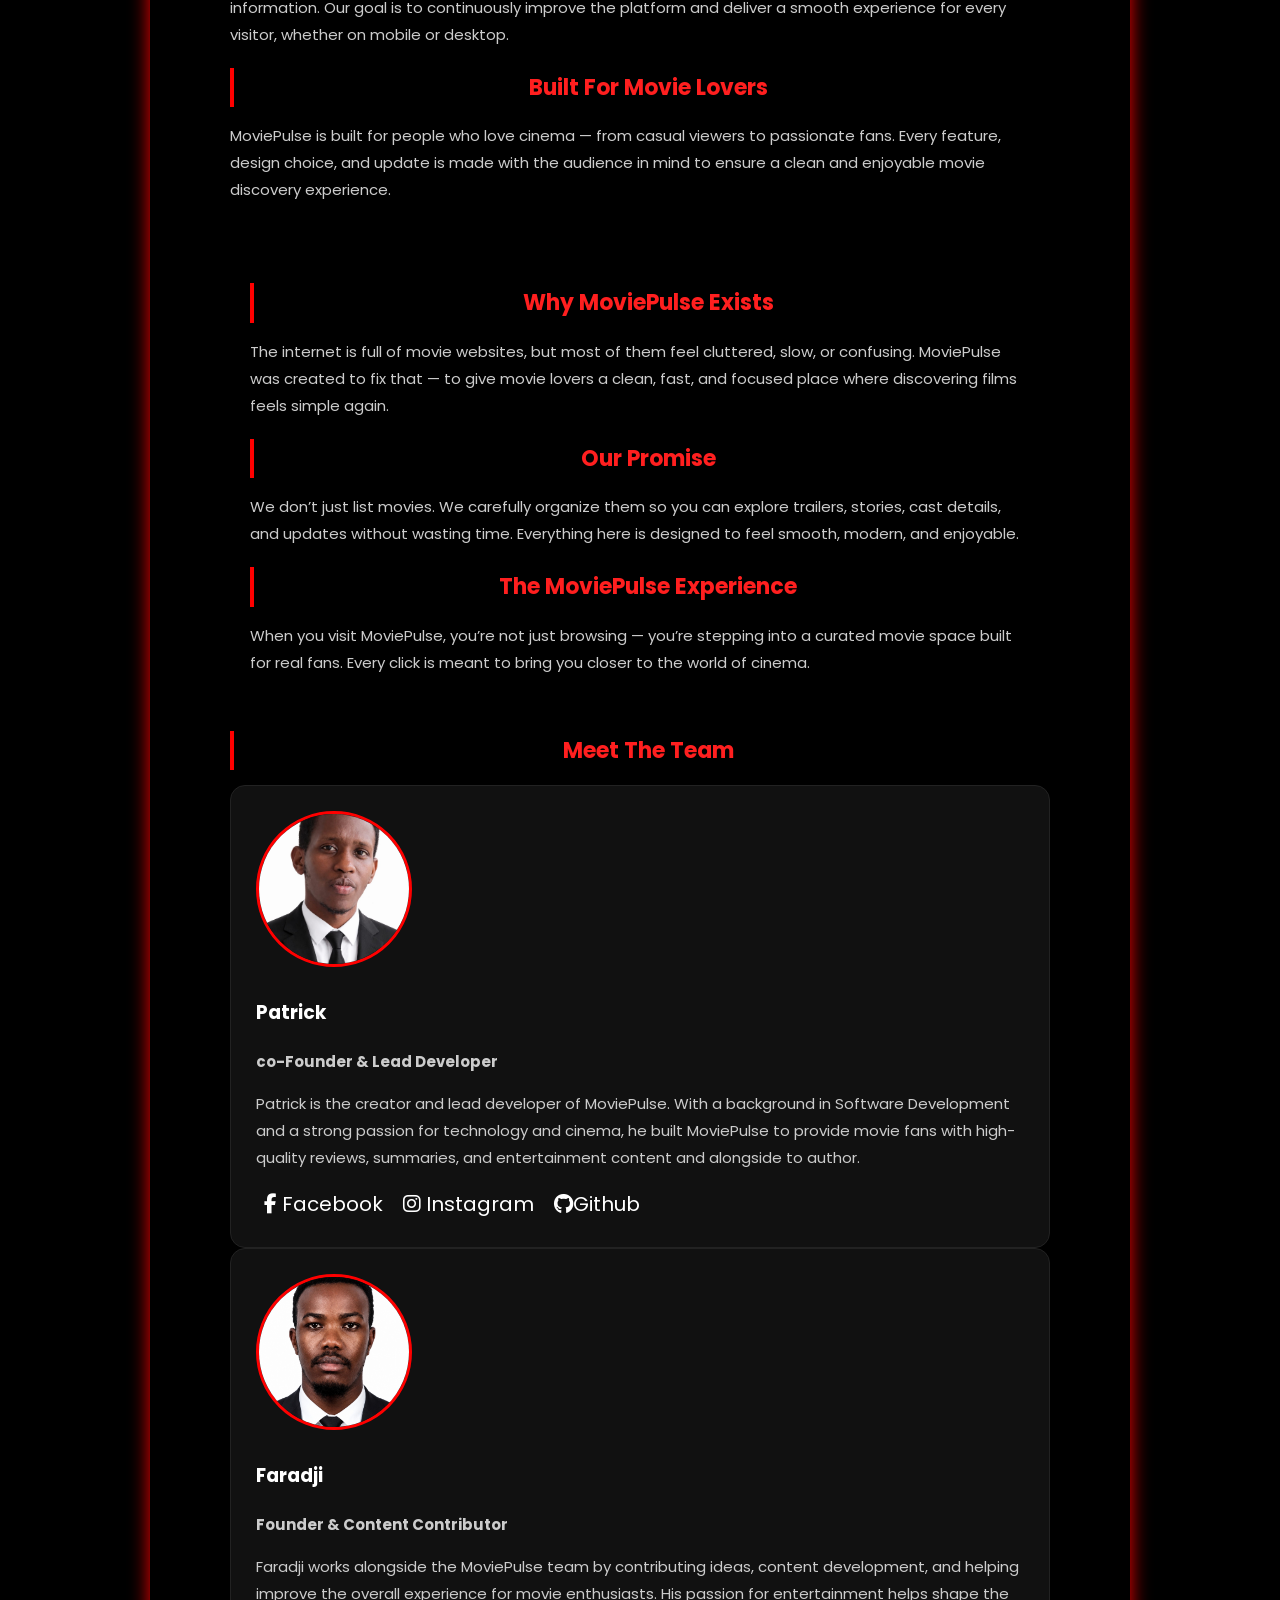
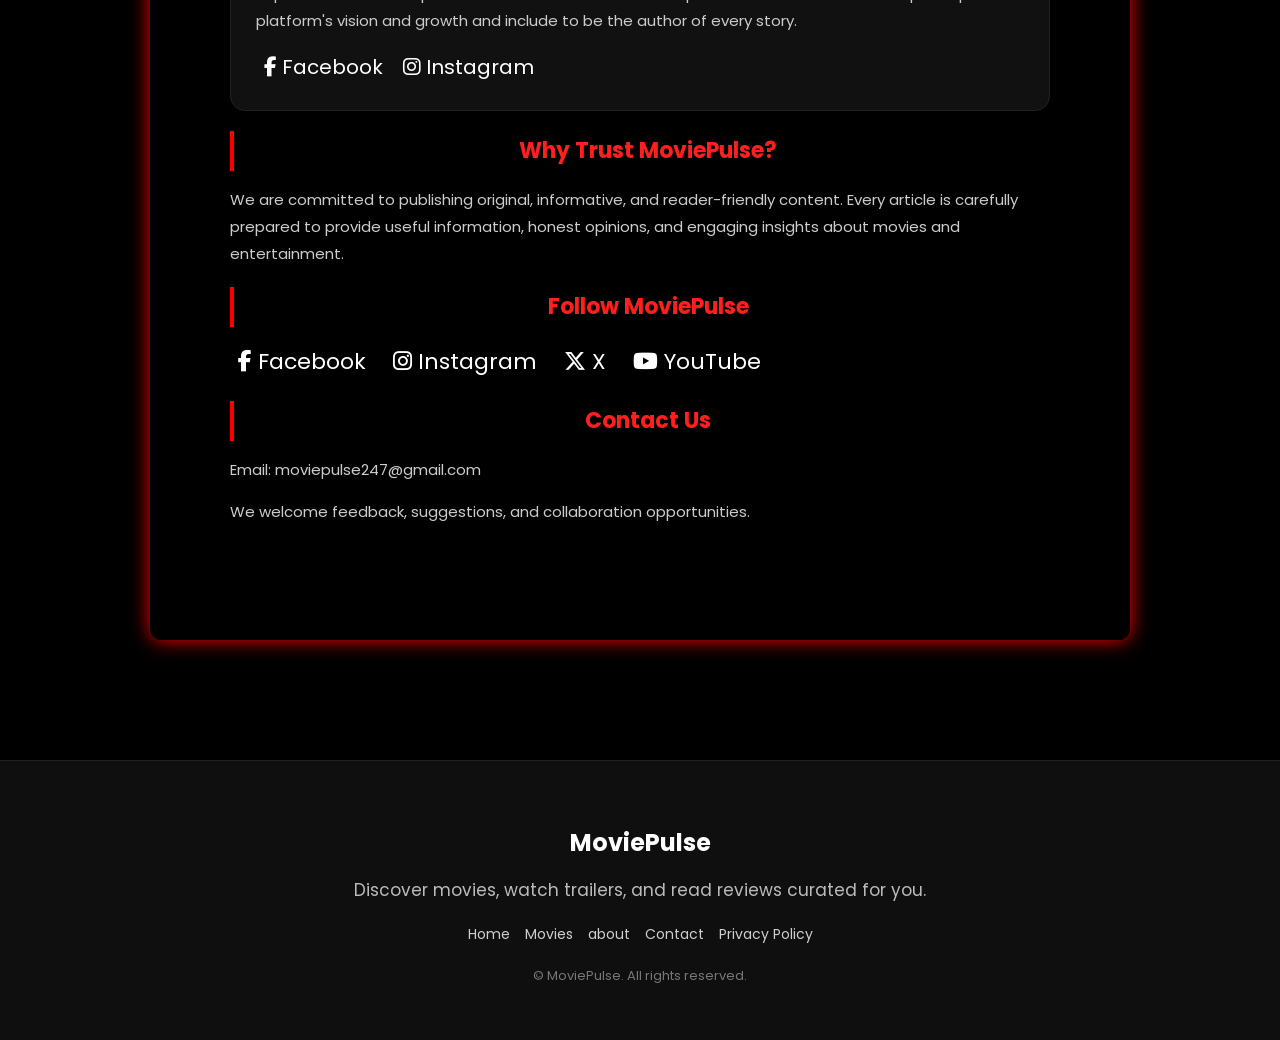
==== commit 4319af1a: "Update about.html with new layout and styles" ====
--- a/about.html
+++ b/about.html
@@ -37,13 +37,7 @@
         border-bottom: 1px solid red;
     }
 
-    .logo {
-        font-size: 28px;
-        font-weight: 600;
-        color: red;
-        text-decoration: none;
-        transition: transform 0.3s ease, color 0.3s ease;
-    }
+
     .logo:hover { transform: rotate(-10deg) scale(1.1); color:#ff4c4c; }
 
     .navbar ul {
@@ -141,6 +135,23 @@
   color:#777;
 }
 
+ .logo {
+  text-decoration: none;
+  cursor: pointer;
+  display: flex;
+  flex-direction: column;
+}
+
+.movie-name {
+  font-size: 26px;
+  font-weight: 700;
+  color: #ff1f1f;
+}
+
+.slogan {
+  font-size: 12px;
+  color: #aaa;
+}
     .popup {
         display: none;
         position: fixed;
@@ -359,7 +370,10 @@
 </div>
 
 <header>
-    <a href="index.html" class="logo"> MoviePulse247</a>
+   <a href="index.html" class="logo">
+  <span class="movie-name">MoviePulse</span>
+  <span class="slogan">Feel the Beat of Cinema</span>
+</a>
         
  
     <nav class="navbar">
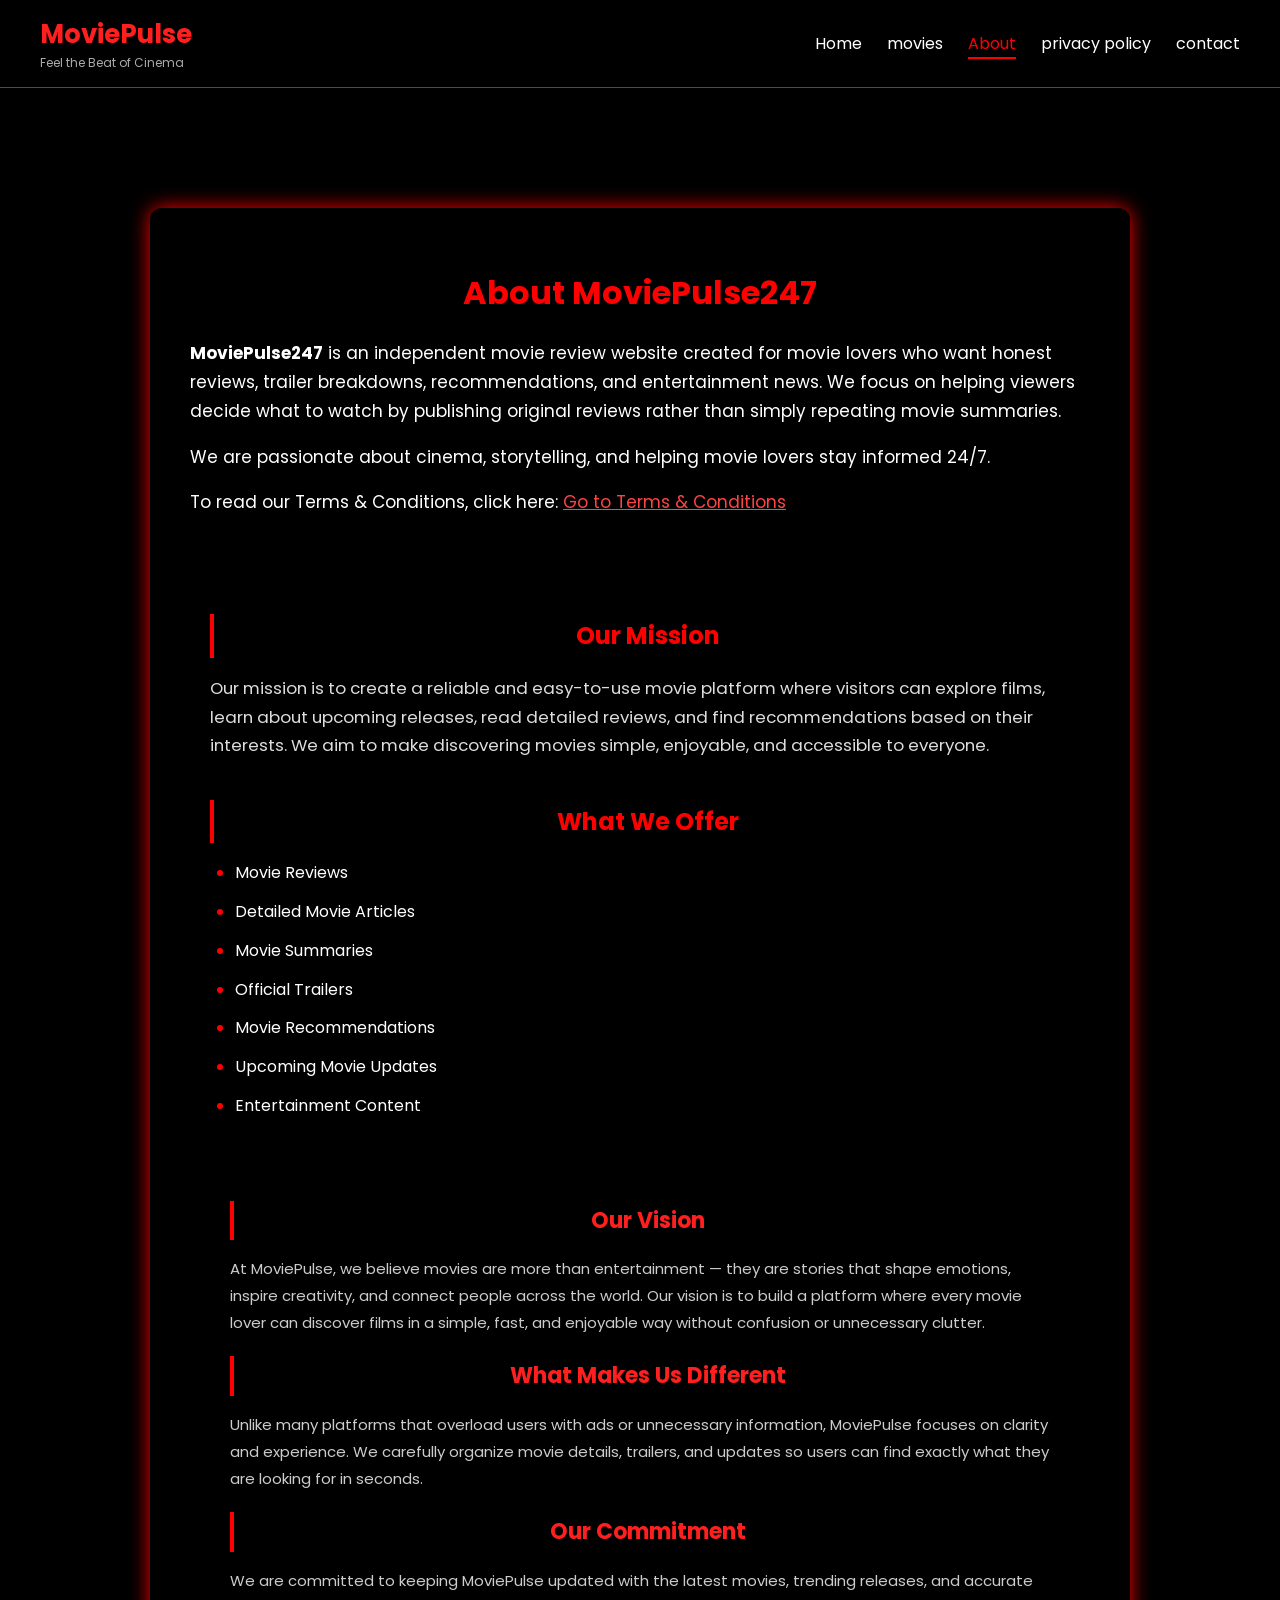
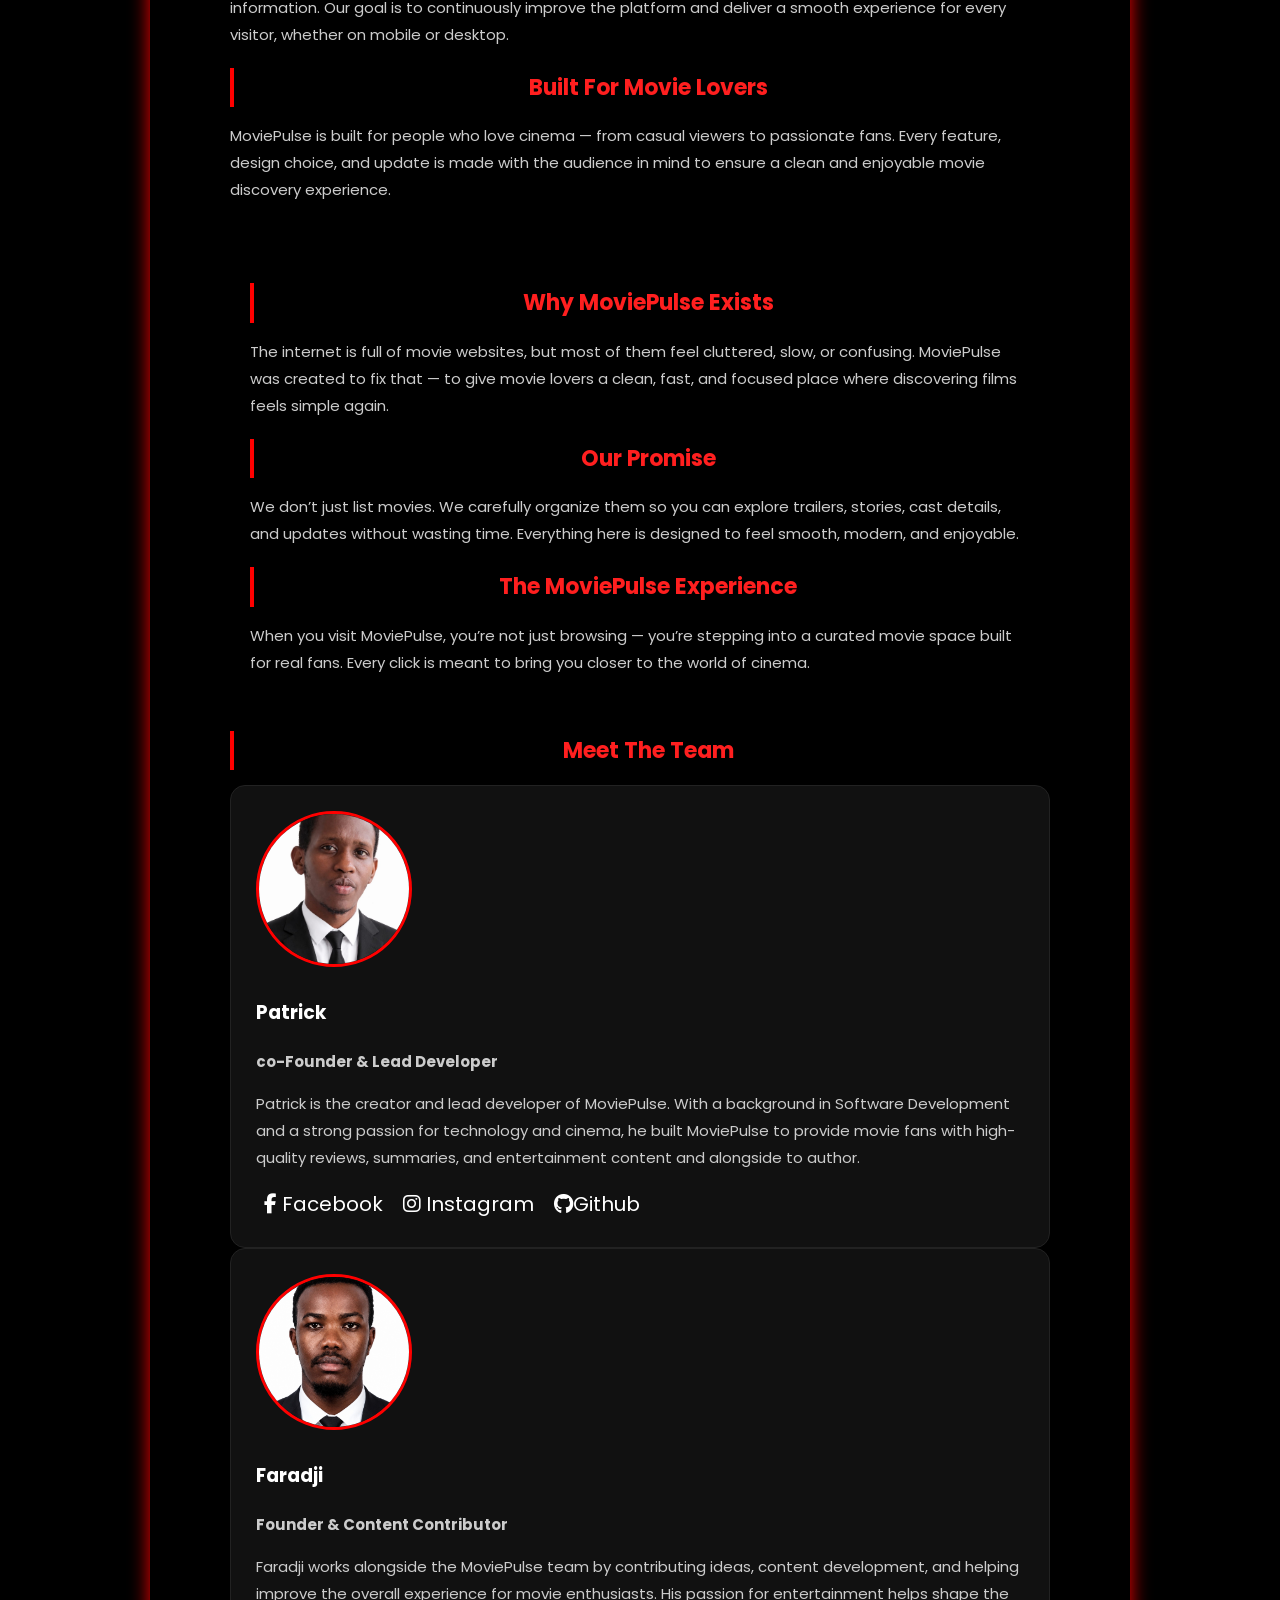
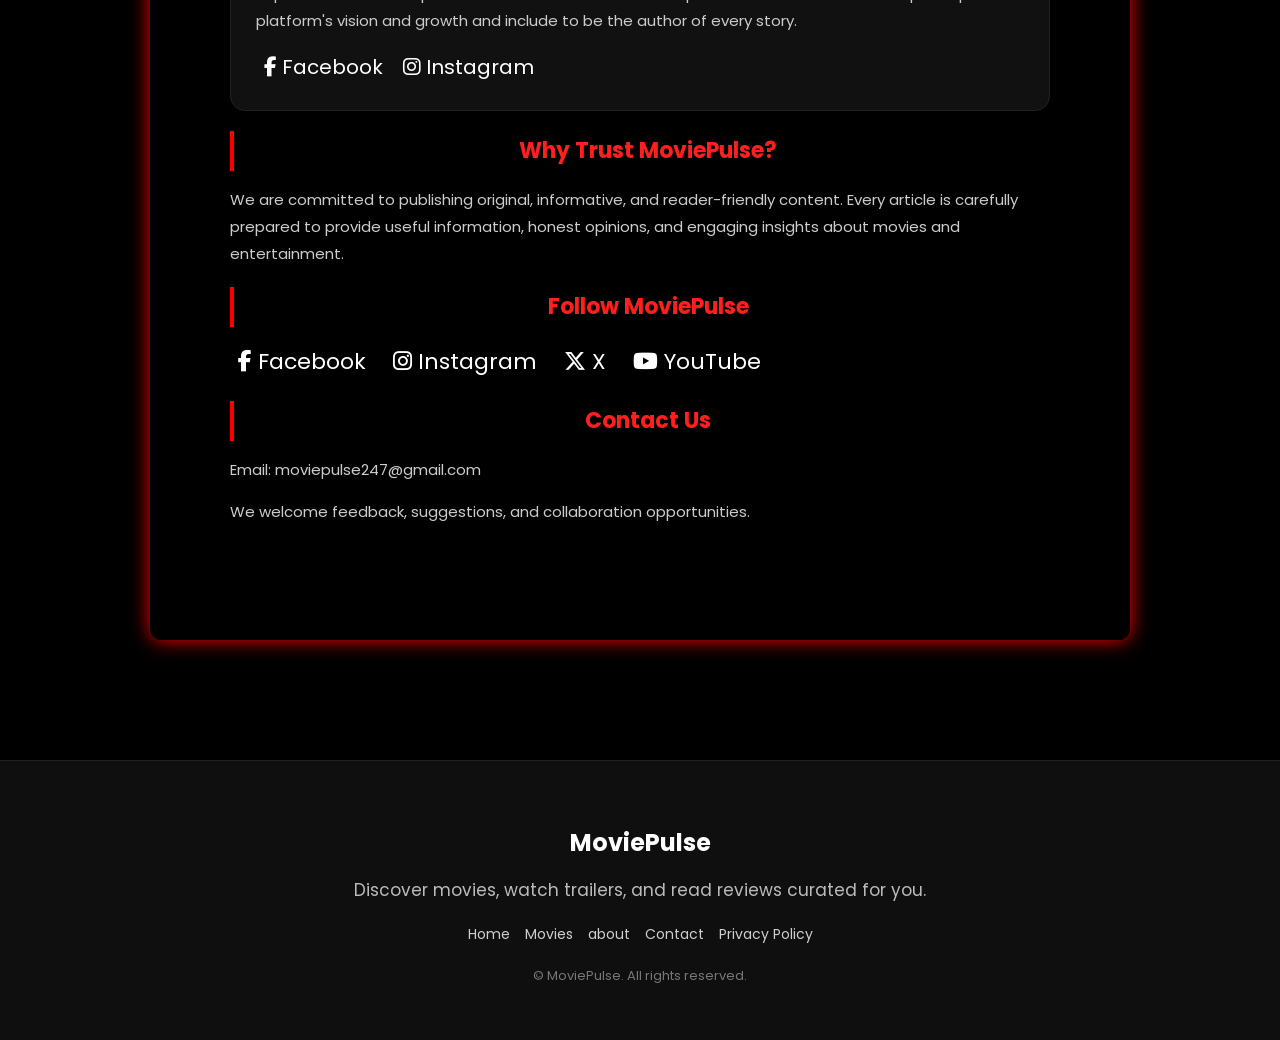
==== commit 43439b99: "Update about.html" ====
--- a/about.html
+++ b/about.html
@@ -193,15 +193,6 @@
   z-index: 9999;
 }
 
-.spinner {
-  width: 90px;
-  height: 90px;
-  border: 6px solid #222;
-  border-top: 6px solid red;
-  border-radius: 50%;
-  animation: spin 1s linear infinite;
-}
-
 #loader h2 {
   color: red;
   margin-top: 20px;
@@ -364,10 +355,6 @@
 </head>
 
 <body>
-        <div id="loader">
-  <div class="spinner"></div>
-  <h2>MoviePulse</h2>
-</div>
 
 <header>
    <a href="index.html" class="logo">
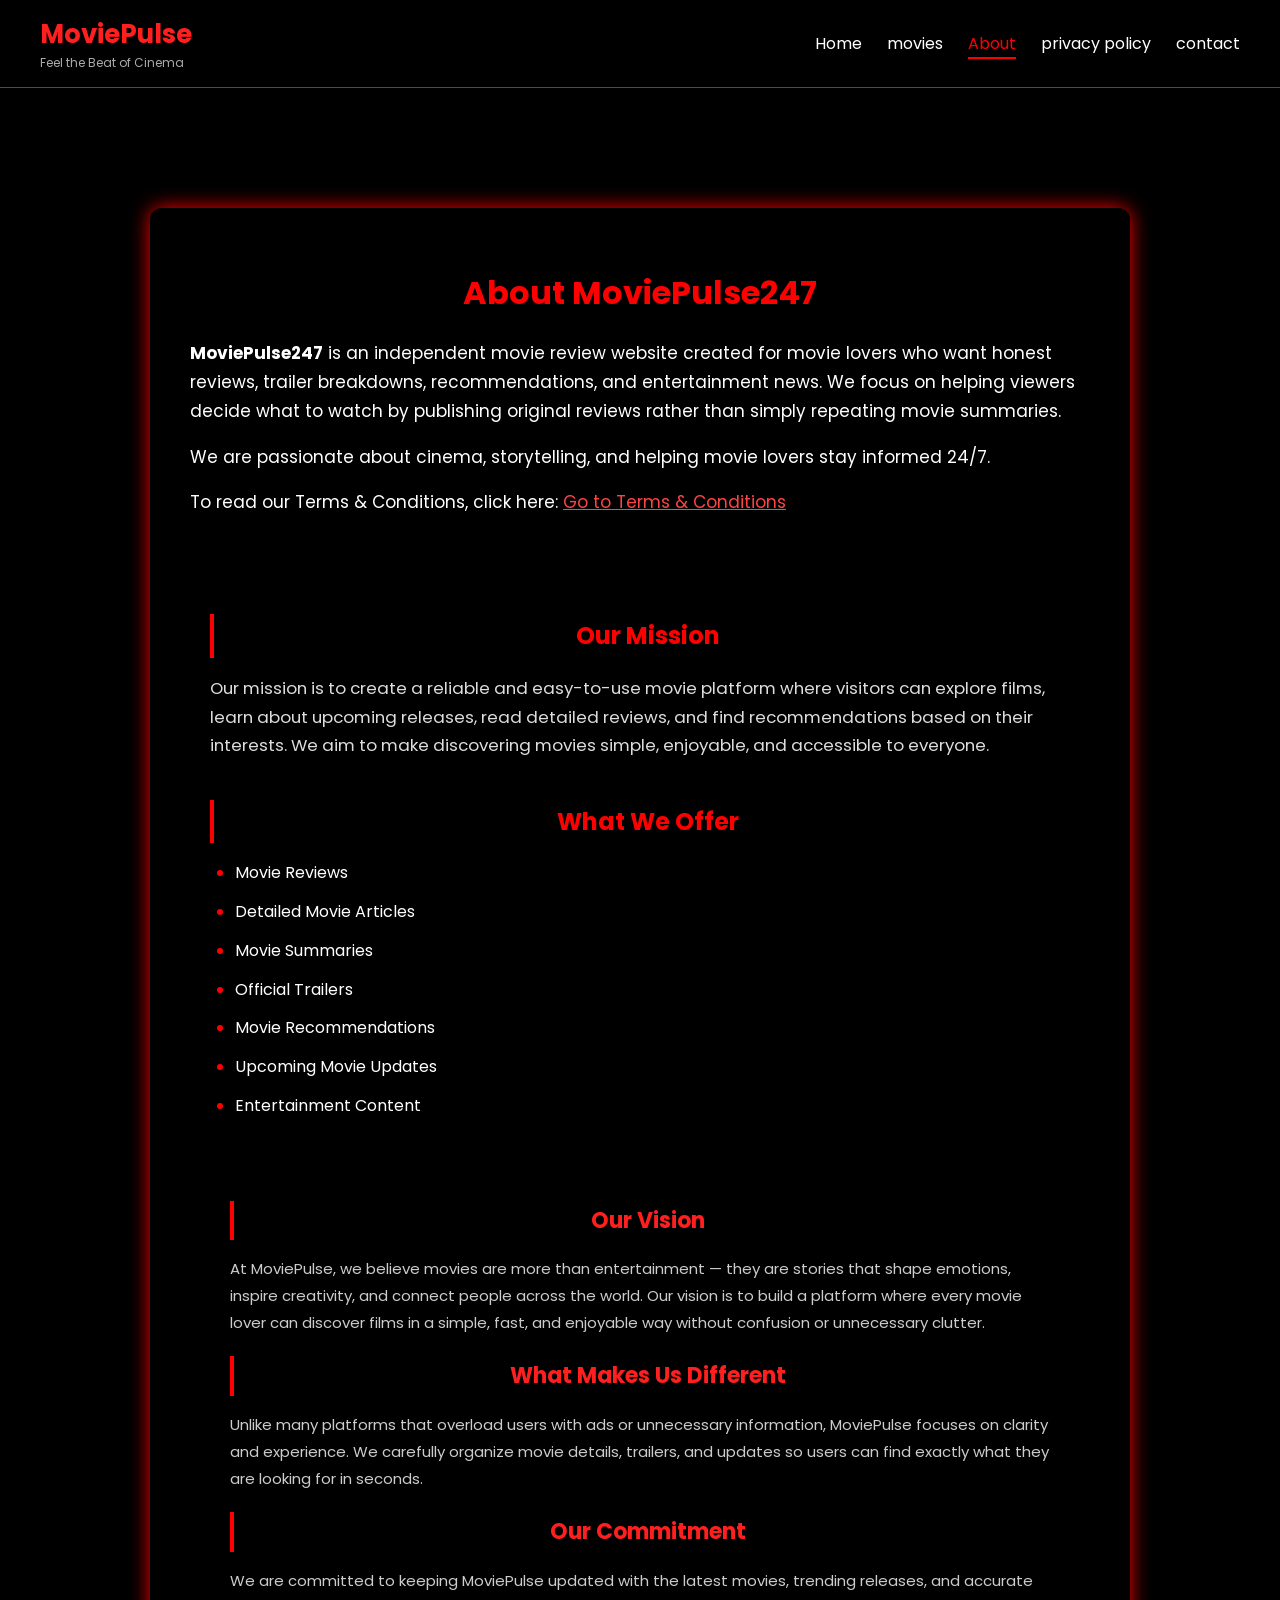
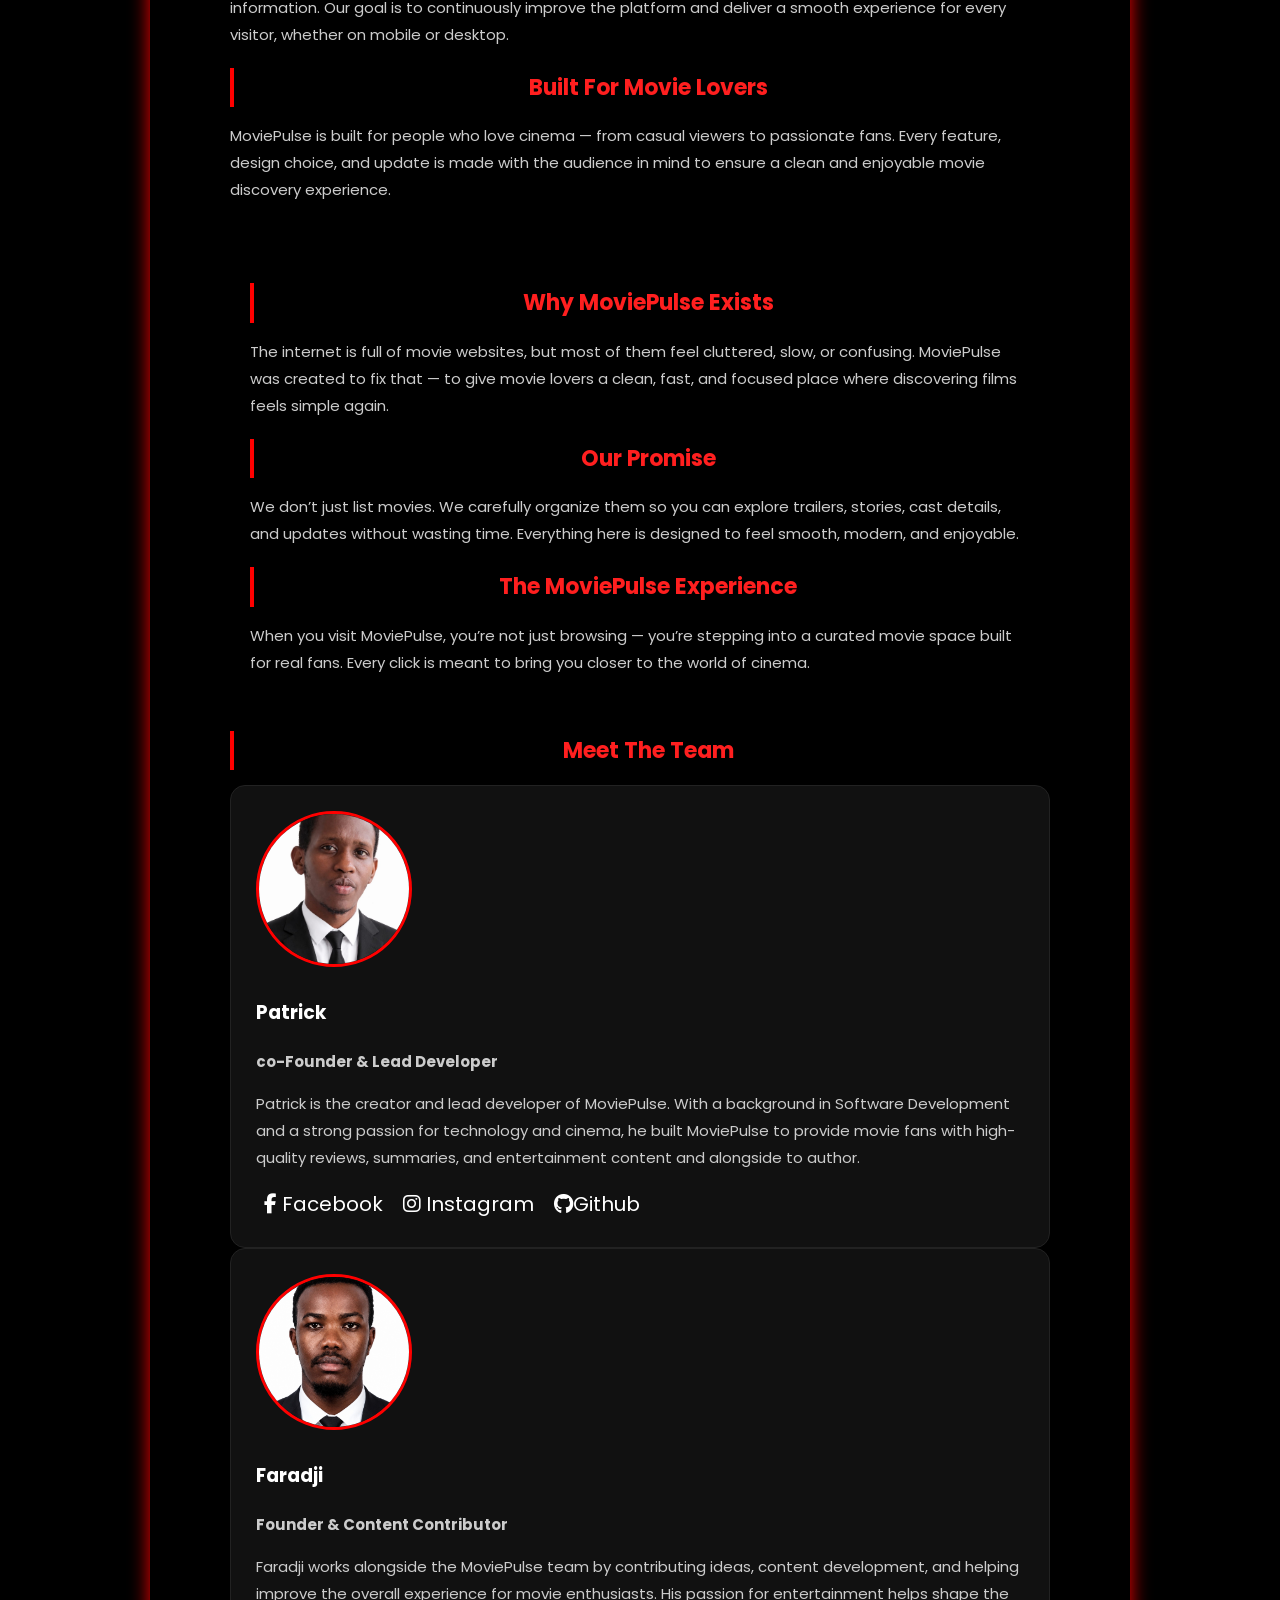
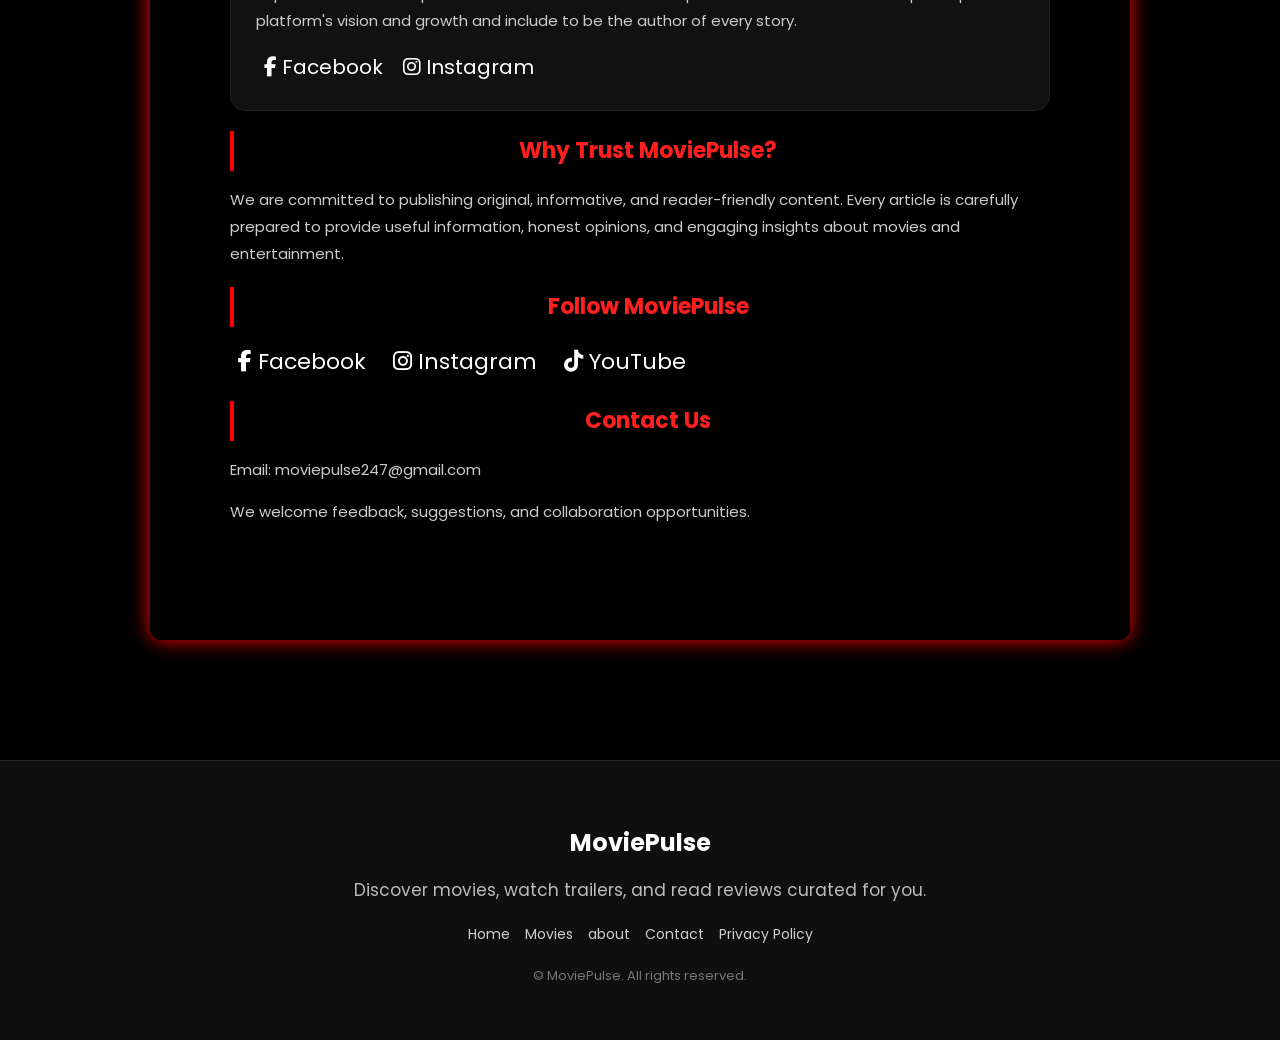
==== commit ea827513: "Update GitHub link in about.html" ====
--- a/about.html
+++ b/about.html
@@ -37,8 +37,6 @@
         border-bottom: 1px solid red;
     }
 
-
-    .logo:hover { transform: rotate(-10deg) scale(1.1); color:#ff4c4c; }
 
     .navbar ul {
         list-style: none;
@@ -473,9 +471,9 @@
       </p>
 
       <div class="socials">
-        <a href="#"><i class="fa-brands fa-facebook-f"></i> Facebook</a>
-       <a href="#"><i class="fa-brands fa-instagram"></i> Instagram</a>
-      <a href="#"> <i class="fa-brands fa-github"></i>Github</a>
+        <a href="https://web.facebook.com/shyaka.augustin.9"><i class="fa-brands fa-facebook-f"></i> Facebook</a>
+       <a href="https://www.instagram.com/_p_a_tt_i/"><i class="fa-brands fa-instagram"></i> Instagram</a>
+      <a href="https://github.com/Last-design"> <i class="fa-brands fa-github"></i>Github</a>
       </div>
     </div>
 
@@ -492,8 +490,8 @@
       </p>
 
       <div class="socials">
-      <a href="#"><i class="fa-brands fa-facebook-f"></i> Facebook</a>
-     <a href="#"><i class="fa-brands fa-instagram"></i> Instagram</a>
+      <a href=""><i class="fa-brands fa-facebook-f"></i> Facebook</a>
+     <a href="https://www.instagram.com/__f.a.r.a.d.j.i__/"><i class="fa-brands fa-instagram"></i> Instagram</a>
       </div>
     </div>
 
@@ -512,9 +510,8 @@
   <div class="website-socials">
  <div class="socials">
   <a href="#"><i class="fa-brands fa-facebook-f"></i> Facebook</a>
-  <a href="#"><i class="fa-brands fa-instagram"></i> Instagram</a>
-  <a href="#"><i class="fa-brands fa-x-twitter"></i> X</a>
-  <a href="#"><i class="fa-brands fa-youtube"></i> YouTube</a>
+  <a href="https://www.instagram.com/moviepulse_247/"><i class="fa-brands fa-instagram"></i> Instagram</a>
+  <a href="#"><i class="fa-brands fa-tiktok"></i> YouTube</a>
 </div>
   </div>
 
